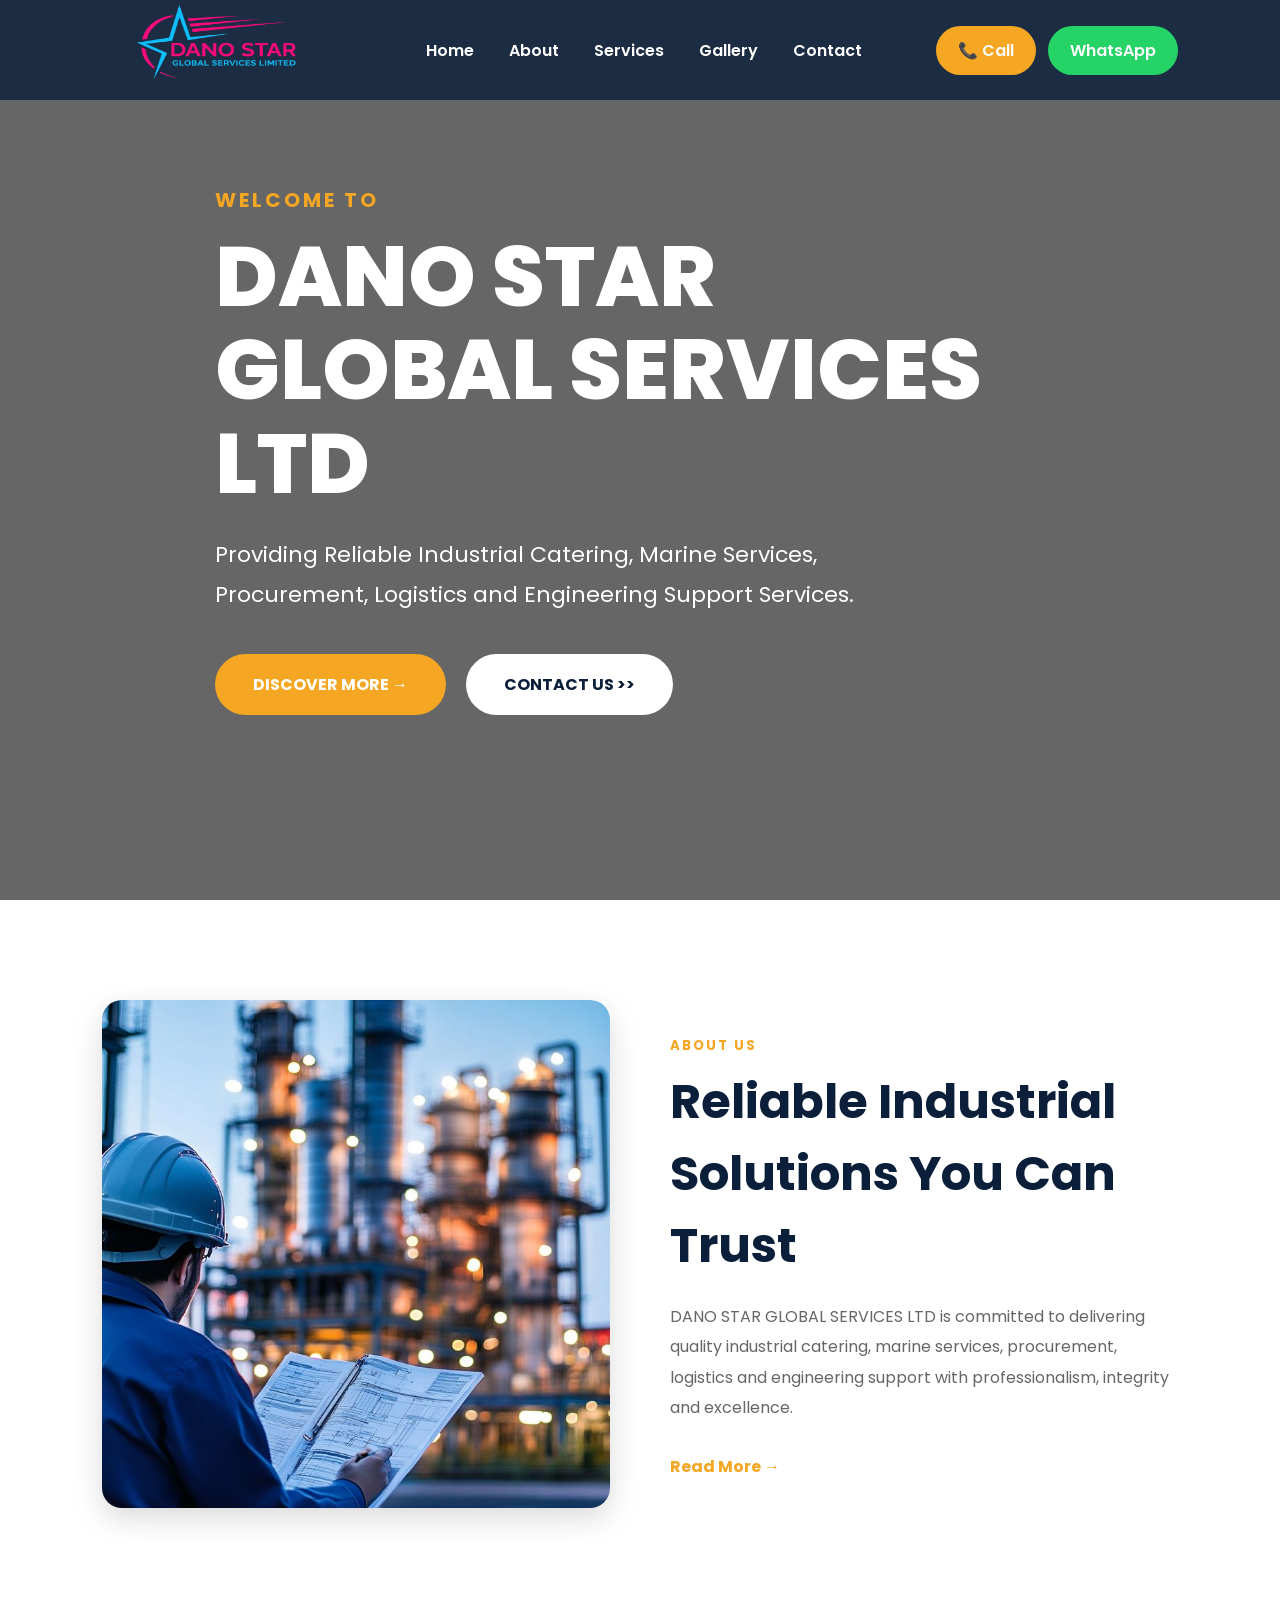
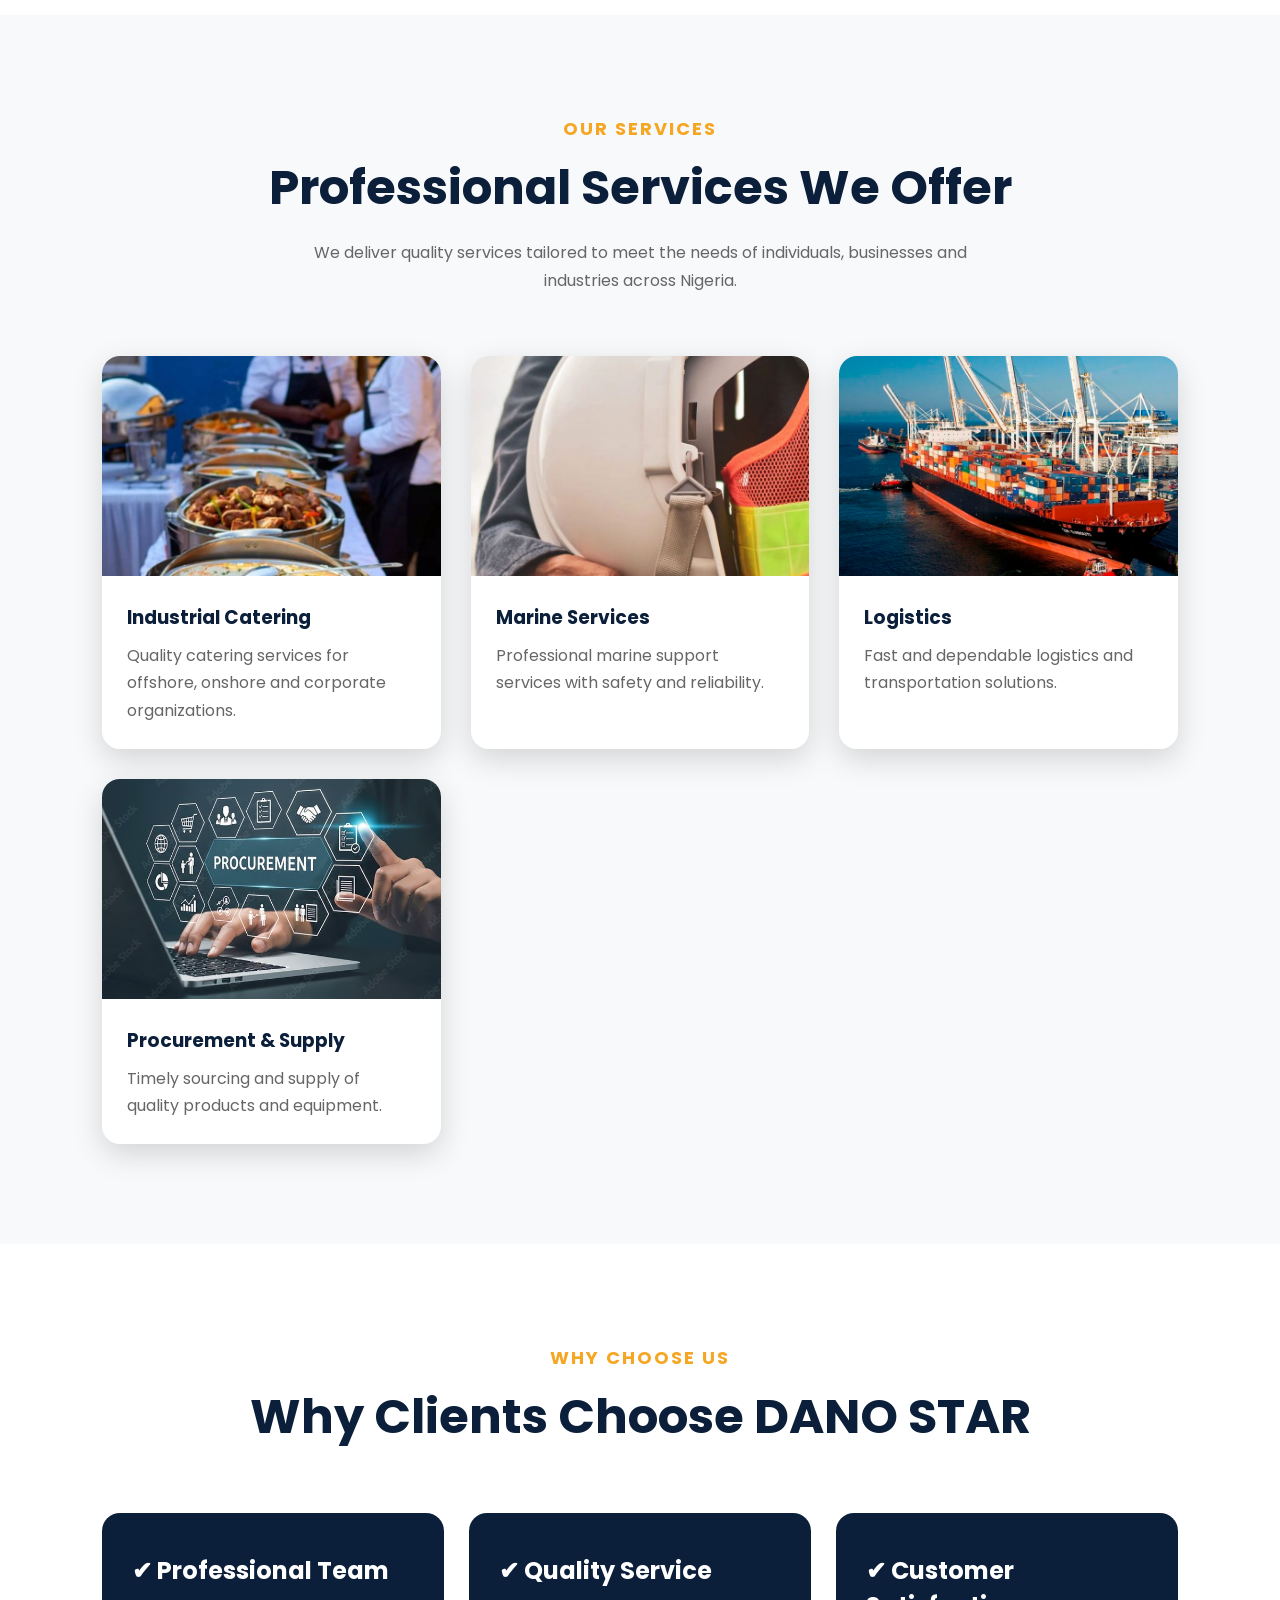
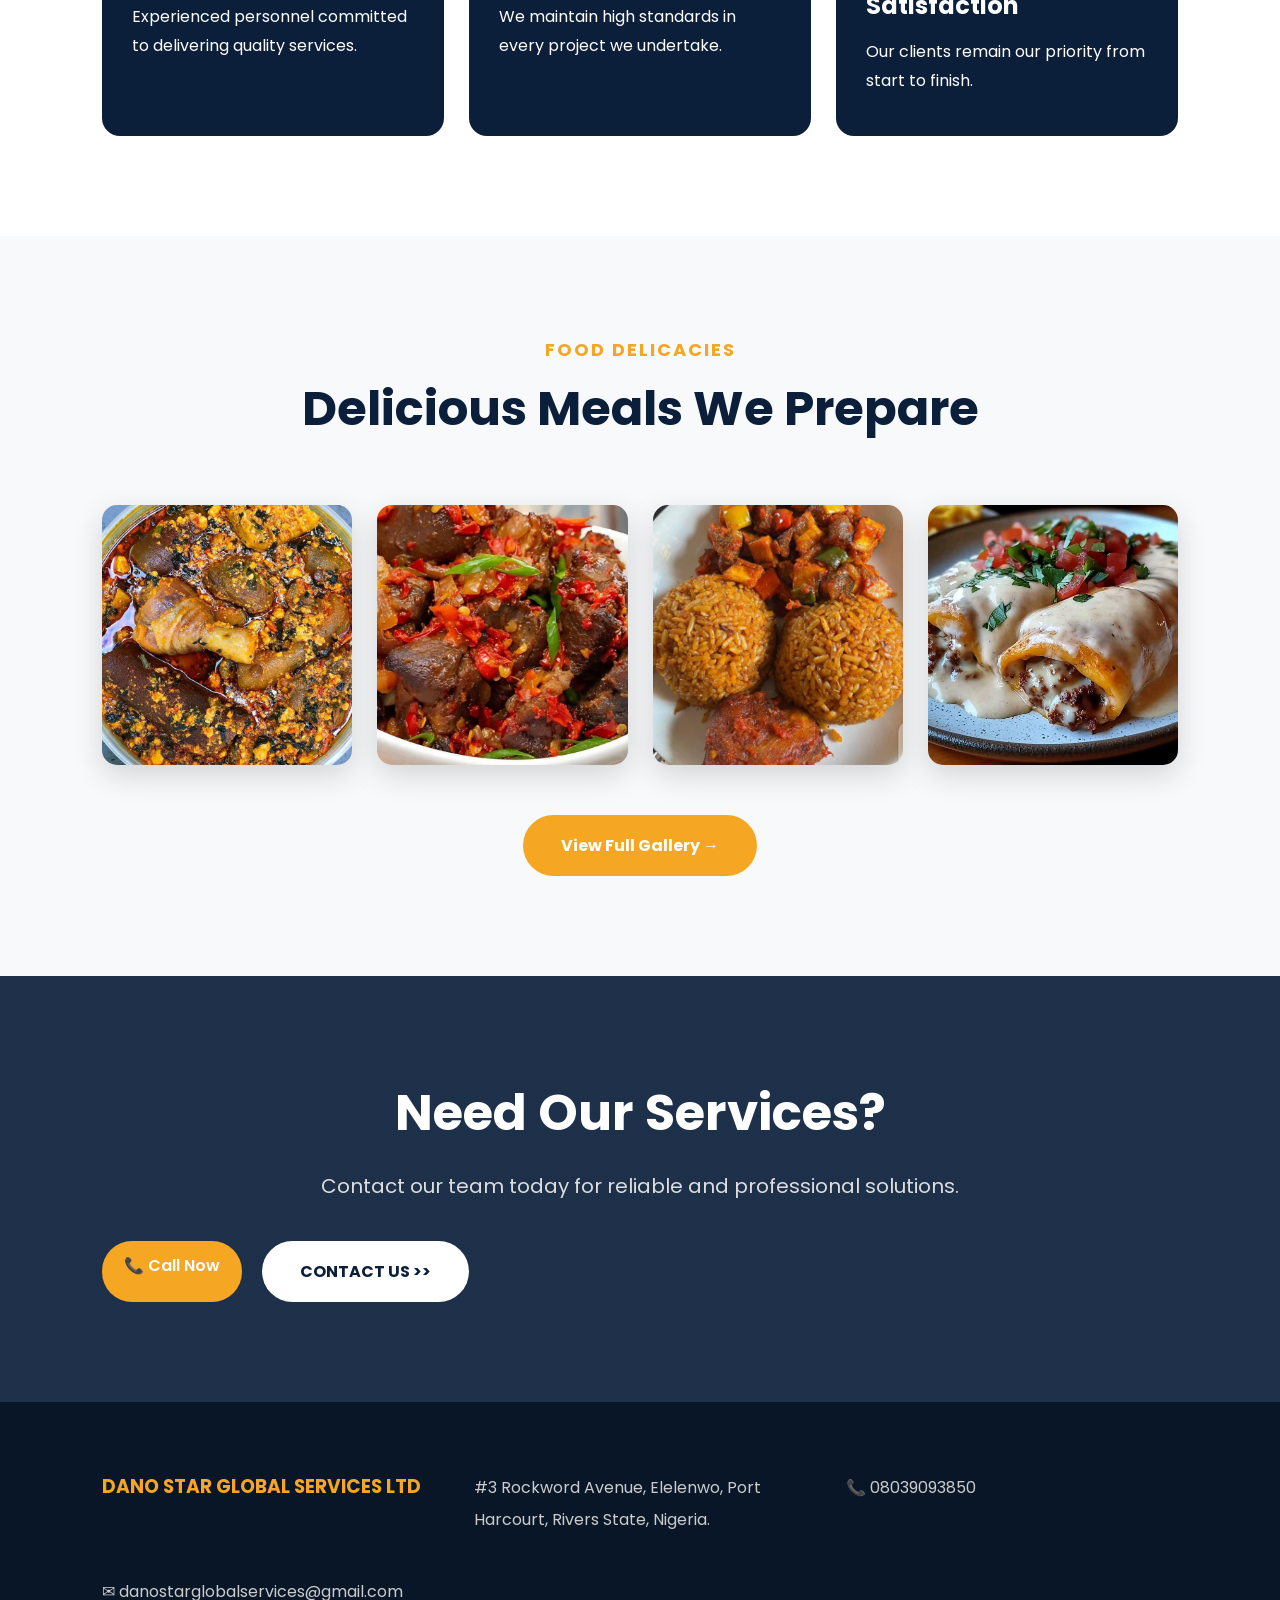
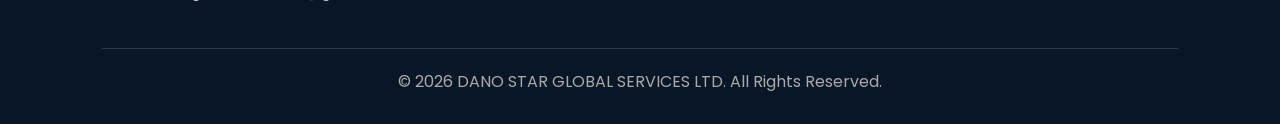
==== index.html @ 2df2ee32 "Initial commit" ====
<!DOCTYPE html>
<html lang="en">

<head>

    <meta charset="UTF-8">
    <meta name="viewport" content="width=device-width, initial-scale=1.0">

    <title>DANO STAR GLOBAL SERVICES LTD</title>

    <meta name="description"
        content="DANO STAR GLOBAL SERVICES LTD - Industrial Catering, Marine Services, Procurement, Logistics and Engineering Support in Port Harcourt, Nigeria.">

    <link rel="stylesheet" href="css/style.css">

    <link href="https://fonts.googleapis.com/css2?family=Poppins:wght@300;400;500;600;700;800&display=swap"
        rel="stylesheet">

     <link rel="stylesheet" href="css/responsive.css">

     <link rel="stylesheet" href="css/style.css">

</head>

<body>
<!-- Loading Screen -->
<div id="loader">

    <div class="loader-content">

        <img src="images/logo.png" alt="DANO STAR Logo" class="loader-logo">

        <h2>DANO STAR GLOBAL SERVICES LTD</h2>

        <div class="loading-bar">
            <span></span>
        </div>

    </div>

</div>
</div>
<!--==========================
        NAVIGATION
===========================-->

<header>

<nav class="navbar">

<div class="logo">

<a href="index.html">

<img src="images/logo.png" alt="DANO STAR Logo">

</a>

</div>

<ul class="nav-links">

<li><a href="index.html">Home</a></li>

<li><a href="about.html">About</a></li>

<li><a href="services.html">Services</a></li>

<li><a href="gallery.html">Gallery</a></li>

<li><a href="contact.html">Contact</a></li>

</ul>

<div class="nav-buttons">

<a href="tel:+2348039093850" class="call-btn">

📞 Call

</a>

<a href="https://wa.me/2348039093850" class="whatsapp-btn">

WhatsApp

</a>

</div>

<div class="menu-toggle">

☰

</div>

</nav>

</header>

<!--==========================
        HERO
===========================-->

<section class="hero">

<div class="overlay"></div>

<div class="hero-content">

<h4>WELCOME TO</h4>

<h1>

DANO STAR<br>

GLOBAL SERVICES LTD

</h1>

<p>

Providing Reliable Industrial Catering, Marine Services,
Procurement, Logistics and Engineering Support Services.

</p>

<div class="hero-buttons">

<a href="services.html" class="discover-btn">

DISCOVER MORE →

</a>

<a href="contact.html" class="contact-btn">

CONTACT US >>

</a>

</div>

</div>

</section>

<!--==========================
        ABOUT PREVIEW
===========================-->

<section class="about-preview">

<div class="about-image">

<img src="images/engineering.jpg" alt="About DANO STAR">

</div>

<div class="about-text">

<h5>ABOUT US</h5>

<h2>

Reliable Industrial Solutions
You Can Trust

</h2>

<p>

DANO STAR GLOBAL SERVICES LTD is committed to delivering
quality industrial catering, marine services, procurement,
logistics and engineering support with professionalism,
integrity and excellence.

</p>

<a href="about.html">

Read More →

</a>

</div>

</section>
<!--==========================
        SERVICES PREVIEW
===========================-->

<section class="services-preview">

    <div class="section-title">

        <h5>OUR SERVICES</h5>

        <h2>Professional Services We Offer</h2>

        <p>
            We deliver quality services tailored to meet the needs of individuals,
            businesses and industries across Nigeria.
        </p>

    </div>

    <div class="service-grid">

        <div class="service-card">

            <img src="images/catering.jpg" alt="Industrial Catering">

            <h3>Industrial Catering</h3>

            <p>
                Quality catering services for offshore, onshore and corporate organizations.
            </p>

        </div>

        <div class="service-card">

            <img src="images/marine.jpg" alt="Marine Services">

            <h3>Marine Services</h3>

            <p>
                Professional marine support services with safety and reliability.
            </p>

        </div>

        <div class="service-card">

            <img src="images/logistics.jpg" alt="Logistics">

            <h3>Logistics</h3>

            <p>
                Fast and dependable logistics and transportation solutions.
            </p>

        </div>

        <div class="service-card">

            <img src="images/procurement.jpg" alt="Procurement">

            <h3>Procurement & Supply</h3>

            <p>
                Timely sourcing and supply of quality products and equipment.
            </p>

        </div>

    </div>

</section>

<!--==========================
        WHY CHOOSE US
===========================-->

<section class="why-us">

    <div class="section-title">

        <h5>WHY CHOOSE US</h5>

        <h2>Why Clients Choose DANO STAR</h2>

    </div>

    <div class="why-grid">

        <div class="why-card">

            <h3>✔ Professional Team</h3>

            <p>Experienced personnel committed to delivering quality services.</p>

        </div>

        <div class="why-card">

            <h3>✔ Quality Service</h3>

            <p>We maintain high standards in every project we undertake.</p>

        </div>

        <div class="why-card">

            <h3>✔ Customer Satisfaction</h3>

            <p>Our clients remain our priority from start to finish.</p>

        </div>

    </div>

</section>

<!--==========================
        GALLERY PREVIEW
===========================-->

<section class="gallery-preview">

    <div class="section-title">

        <h5>FOOD DELICACIES</h5>

        <h2>Delicious Meals We Prepare</h2>

    </div>

    <div class="gallery-grid">

        <img src="images/Egusi.jpg" alt="Food">

        <img src="images/food2.jpeg" alt="Food">

        <img src="images/food3.jpeg" alt="Food">

        <img src="images/beef enchiladas with queso and cream sauce.jpeg" alt="Food">

    </div>

    <a href="gallery.html" class="discover-btn">
        View Full Gallery →
    </a>

</section>

<!--==========================
        CONTACT CTA
===========================-->

<section class="contact-cta">

    <h2>Need Our Services?</h2>

    <p>Contact our team today for reliable and professional solutions.</p>

    <div class="hero-buttons">

        <a href="tel:+2348039093850" class="call-btn">

            📞 Call Now

        </a>

        <a href="contact.html" class="contact-btn">

            CONTACT US >>

        </a>

    </div>

</section>

<!--==========================
        FOOTER
===========================-->

<footer>

    <div class="footer-content">

        <h3>DANO STAR GLOBAL SERVICES LTD</h3>

        <p>#3 Rockword Avenue, Elelenwo, Port Harcourt, Rivers State, Nigeria.</p>

        <p>📞 08039093850</p>

        <p>✉ danostarglobalservices@gmail.com</p>

    </div>

    <div class="copyright">

        © 2026 DANO STAR GLOBAL SERVICES LTD. All Rights Reserved.

    </div>

</footer>

<script src="js/script.js"></script>

</body>

</html>
---- css/style.css ----
/*==================================
  DANO STAR GLOBAL SERVICES LTD
  Main Stylesheet
===================================*/

/* Google Font */
@import url('https://fonts.googleapis.com/css2?family=Poppins:wght@300;400;500;600;700;800&display=swap');

/* Reset */
*{
    margin:0;
    padding:0;
    box-sizing:border-box;
}

html{
    scroll-behavior:smooth;
}

body{
    font-family:'Poppins',sans-serif;
    background:#ffffff;
    color:#333;
    overflow-x:hidden;
}

/* Colors */
:root{
    --primary:#0B1F3A;
    --secondary:#F5A623;
    --white:#ffffff;
    --dark:#333333;
    --light:#f5f5f5;
    --shadow:0 10px 30px rgba(0,0,0,.15);
}

/* Container */
.container{
    width:90%;
    max-width:1200px;
    margin:auto;
}

/* Section */
section{
    padding:100px 0;
}

/* Titles */
.section-title{
    text-align:center;
    margin-bottom:60px;
}

.section-title h5{
    color:var(--secondary);
    font-size:18px;
    letter-spacing:2px;
    text-transform:uppercase;
}

.section-title h2{
    font-size:48px;
    color:var(--primary);
    margin-top:10px;
    margin-bottom:15px;
}

.section-title p{
    max-width:700px;
    margin:auto;
    color:#666;
    line-height:1.8;
}

/* Buttons */

.btn{
    display:inline-block;
    padding:15px 35px;
    border-radius:6px;
    text-decoration:none;
    font-weight:600;
    transition:.4s;
}

.btn-primary{
    background:var(--secondary);
    color:white;
}

.btn-primary:hover{
    transform:translateY(-5px);
    box-shadow:var(--shadow);
}

.btn-outline{
    border:2px solid white;
    color:white;
}

.btn-outline:hover{
    background:white;
    color:var(--primary);
}
/*==================================
        NAVIGATION BAR
===================================*/

.navbar{
    position:fixed;
    top:0;
    left:0;
    width:100%;
    padding:18px 8%;
    display:flex;
    justify-content:space-between;
    align-items:center;
    background:rgba(11,31,58,.80);
    backdrop-filter:blur(10px);
    z-index:1000;
    transition:.4s;
    height: 100px;
}

.logo img{
    height:150px;
    width: 250px;
}

.nav-links{
    display:flex;
    list-style:none;
    gap:35px;
}

.nav-links a{
    color:#fff;
    text-decoration:none;
    font-weight:600;
    position:relative;
    transition:.3s;
}

.nav-links a:hover{
    color:var(--secondary);
}

.nav-links a::after{
    content:'';
    position:absolute;
    left:0;
    bottom:-8px;
    width:0;
    height:3px;
    background:var(--secondary);
    transition:.4s;
}

.nav-links a:hover::after{
    width:100%;
}

.nav-buttons{
    display:flex;
    gap:12px;
}

.call-btn,
.whatsapp-btn{
    padding:12px 22px;
    border-radius:30px;
    text-decoration:none;
    font-weight:600;
    transition:.4s;
}

.call-btn{
    background:var(--secondary);
    color:#fff;
}

.whatsapp-btn{
    background:#25D366;
    color:#fff;
}

.call-btn:hover,
.whatsapp-btn:hover{
    transform:translateY(-4px);
    box-shadow:var(--shadow);
}

.menu-toggle{
    display:none;
    color:#fff;
    font-size:32px;
    cursor:pointer;
}

/*==================================
          HERO SECTION
===================================*/

.hero{
    position:relative;
    height:100vh;
    display:flex;
    align-items:center;
    justify-content:center;
    padding:0 8%;
    background:url("../images/hero/hero1.jpg") center center/cover no-repeat;
    overflow:hidden;
}

.overlay{
    position:absolute;
    inset:0;
    background:rgba(0,0,0,.60);
}

.hero-content{
    position:relative;
    z-index:2;
    max-width:850px;
    color:#fff;
    text-align:left;
}

.hero-content h4{
    color:var(--secondary);
    font-size:20px;
    letter-spacing:3px;
    margin-bottom:15px;
}

.hero-content h1{
    font-size:clamp(55px,8vw,85px);
    line-height:1.1;
    font-weight:800;
    margin-bottom:25px;
}

.hero-content p{
    font-size:22px;
    line-height:1.8;
    max-width:700px;
    margin-bottom:40px;
}

.hero-buttons{
    display:flex;
    gap:20px;
    flex-wrap:wrap;
}

.discover-btn,
.contact-btn{
    display:inline-block;
    padding:18px 38px;
    border-radius:50px;
    text-decoration:none;
    font-weight:700;
    transition:.4s;
}

.discover-btn{
    background:var(--secondary);
    color:#fff;
}

.contact-btn{
    background:#fff;
    color:var(--primary);
}

.discover-btn:hover,
.contact-btn:hover{
    transform:translateY(-5px);
    box-shadow:var(--shadow);
}
/*==================================
        ABOUT SECTION
===================================*/

.about-preview{
    padding:100px 8%;
    display:grid;
    grid-template-columns:1fr 1fr;
    gap:60px;
    align-items:center;
    background:#fff;
}

.about-image img{
    width:100%;
    border-radius:20px;
    box-shadow:var(--shadow);
    transition:.5s;
}

.about-image img:hover{
    transform:scale(1.03);
}

.about-text h5{
    color:var(--secondary);
    letter-spacing:2px;
    margin-bottom:10px;
}

.about-text h2{
    font-size:48px;
    color:var(--primary);
    margin-bottom:20px;
}

.about-text p{
    color:#666;
    line-height:1.9;
    margin-bottom:30px;
}

.about-text a{
    color:var(--secondary);
    text-decoration:none;
    font-weight:700;
}

/*==================================
        SERVICES
===================================*/

.services-preview{
    padding:100px 8%;
    background:#f8f9fb;
}

.service-grid{
    display:grid;
    grid-template-columns:repeat(auto-fit,minmax(260px,1fr));
    gap:30px;
}

.service-card{
    background:#fff;
    border-radius:18px;
    overflow:hidden;
    box-shadow:var(--shadow);
    transition:.4s;
}

.service-card:hover{
    transform:translateY(-10px);
}

.service-card img{
    width:100%;
    height:220px;
    object-fit:cover;
}

.service-card h3{
    color:var(--primary);
    padding:20px 25px 10px;
}

.service-card p{
    color:#666;
    padding:0 25px 25px;
    line-height:1.7;
}

/*==================================
      WHY CHOOSE US
===================================*/

.why-us{
    padding:100px 8%;
    background:#fff;
}

.why-grid{
    display:grid;
    grid-template-columns:repeat(auto-fit,minmax(260px,1fr));
    gap:25px;
}

.why-card{
    background:#0B1F3A;
    color:#fff;
    padding:40px 30px;
    border-radius:18px;
    transition:.4s;
}

.why-card:hover{
    background:#F5A623;
    transform:translateY(-10px);
}

.why-card h3{
    margin-bottom:15px;
    font-size:24px;
}

.why-card p{
    line-height:1.8;
}
/*==================================
      GALLERY PREVIEW
===================================*/

.gallery-preview{
    padding:100px 8%;
    background:#f8f9fb;
    text-align:center;
}

.gallery-grid{
    display:grid;
    grid-template-columns:repeat(auto-fit,minmax(250px,1fr));
    gap:25px;
    margin:50px 0;
}

.gallery-grid img{
    width:100%;
    height:260px;
    object-fit:cover;
    border-radius:15px;
    cursor:pointer;
    transition:.4s;
    box-shadow:var(--shadow);
}

.gallery-grid img:hover{
    transform:scale(1.05);
}

/*==================================
      CERTIFICATES
===================================*/

.certificates{
    padding:100px 8%;
    background:#fff;
    text-align:center;
}

.certificate-grid{
    display:grid;
    grid-template-columns:repeat(auto-fit,minmax(280px,1fr));
    gap:30px;
    margin-top:50px;
}

.certificate-card{
    background:#fff;
    border-radius:18px;
    overflow:hidden;
    box-shadow:var(--shadow);
    transition:.4s;
}

.certificate-card:hover{
    transform:translateY(-8px);
}

.certificate-card img{
    width:100%;
    height:350px;
    object-fit:contain;
    background:#f5f5f5;
}

.certificate-card h3{
    padding:20px;
    color:var(--primary);
}

/*==================================
      CONTACT CTA
===================================*/

.contact-cta{
    padding:100px 8%;
    text-align:center;
    background:linear-gradient(rgba(11,31,58,.92),rgba(11,31,58,.92)),
    url("../images/hero/hero2.jpg") center/cover;
    color:#fff;
}

.contact-cta h2{
    font-size:50px;
    margin-bottom:20px;
}

.contact-cta p{
    font-size:20px;
    margin-bottom:40px;
    color:#ddd;
}

/*==================================
          FOOTER
===================================*/

footer{
    background:#081628;
    color:#fff;
    padding:70px 8% 30px;
}

.footer-content{
    display:grid;
    grid-template-columns:repeat(auto-fit,minmax(250px,1fr));
    gap:40px;
}

.footer-content h3{
    color:var(--secondary);
    margin-bottom:20px;
}

.footer-content p,
.footer-content a{
    color:#ccc;
    text-decoration:none;
    line-height:2;
}

.footer-content a:hover{
    color:var(--secondary);
}

.copyright{
    margin-top:40px;
    text-align:center;
    border-top:1px solid rgba(255,255,255,.15);
    padding-top:20px;
    color:#aaa;
}
/*==========================
        SCROLL ANIMATION
==========================*/

section{

opacity:0;

transform:translateY(80px);

transition:1s;

}

section.show{

opacity:1;

transform:translateY(0);

}

/*==========================
        TOP BUTTON
==========================*/

.top-btn{

position:fixed;

right:25px;

bottom:30px;

width:55px;

height:55px;

border:none;

border-radius:50%;

background:#F5A623;

color:#fff;

font-size:22px;

cursor:pointer;

display:none;

z-index:9999;

box-shadow:0 10px 30px rgba(0,0,0,.3);

transition:.4s;

}

.top-btn:hover{

transform:translateY(-5px);

background:#0B1F3A;

}
/* CONTACT PAGE */

.contact-page{
    padding:140px 8% 100px;
    background:#f8f9fb;
}

.contact-grid{
    display:grid;
    grid-template-columns:repeat(auto-fit,minmax(250px,1fr));
    gap:25px;
    margin:50px 0;
}

.contact-card{
    background:#fff;
    padding:30px;
    border-radius:15px;
    box-shadow:var(--shadow);
    transition:.4s;
    text-align:center;
}

.contact-card:hover{
    transform:translateY(-10px);
}

.contact-card h3{
    color:var(--primary);
    margin-bottom:20px;
}

.contact-card p{
    line-height:1.8;
    word-wrap: break-word;
    overflow-wrap: break-word;
    word-break: break-word;
}

.map{
    margin-top:60px;
    margin-left: 120px;
    overflow:hidden;
    border-radius:15px;
    box-shadow:var(--shadow);
    width: 900px;
}

.back-btn{
    display:inline-block;
    margin-bottom:40px;
    text-decoration:none;
    color:#fff;
    background:var(--primary);
    padding:12px 28px;
    border-radius:8px;
    transition:.3s;
}

.back-btn:hover{
    background:var(--secondary);
}
/*========== FOOD GALLERY ==========*/

.gallery-page{

padding:140px 8%;

background:#fafafa;

}

.gallery-heading{

font-size:40px;

color:#0B1F3A;

margin:70px 0 30px;

text-align:center;
color: #1d1d1d;
font-size: 40px;
font-weight: 700;
}

.food-grid{

display:grid;

grid-template-columns:repeat(auto-fit,minmax(280px,1fr));

gap:25px;
margin: 40px 0;

}

.food-card{

background:#fff;

border-radius:10px;

overflow:hidden;

box-shadow:0 5px 15px rgba(0,0,0,.1);

transition:.4s;

cursor:pointer;
text-align: center;

}

.food-card:hover{

transform:translateY(-10px);

}

.food-card img{

width:100%;

height:220px;

object-fit:cover;

transition:.5s;

display: block;

}

.food-card:hover img{

transform:scale(1.08);

}

.food-card h3{

padding:15px;

text-align:center;

color:#0B1F3A;

font-size:18px;
font-weight: 600;

}
/*==============================
    CERTIFICATES PAGE
===============================*/

.certificates-page{
    padding:140px 8% 100px;
    background:#f8f9fb;
}

.certificate-grid{
    display:grid;
    grid-template-columns:repeat(auto-fit,minmax(300px,1fr));
    gap:30px;
    margin-top:50px;
}

.certificate-card{
    background:#fff;
    border-radius:18px;
    overflow:hidden;
    box-shadow:var(--shadow);
    transition:.4s;
    cursor:pointer;
}

.certificate-card:hover{
    transform:translateY(-10px);
}

.certificate-card img{
    width:100%;
    height:380px;
    object-fit:contain;
    background:#fff;
    padding:20px;
}

.certificate-card h3{
    padding:20px;
    text-align:center;
    color:var(--primary);
}
.about-page{

padding:140px 8% 80px;

background:#fff;

}

.mission-section{

padding:80px 8%;

background:#f8f9fb;

}

.mission-grid{

display:grid;

grid-template-columns:repeat(auto-fit,minmax(300px,1fr));

gap:30px;

}

.mission-card{

background:#fff;

padding:40px;

border-radius:15px;

box-shadow:var(--shadow);

transition:.4s;

}

.mission-card:hover{

transform:translateY(-10px);

}

.values-section{

padding:100px 8%;

background:#fff;

}
/*==============================
        SERVICES PAGE
===============================*/

.services-page{
    padding:140px 8% 100px;
    background:#f8f9fb;
}
/*==========================
      LOADING SCREEN
==========================*/

#loader{
    position:fixed;
    top:0;
    left:0;
    width:100%;
    height:100%;
    background:#0B1F3A;
    display:flex;
    justify-content:center;
    align-items:center;
    z-index:99999;
    transition:opacity .5s ease, visibility .5s ease;
}

.loader-content{
    text-align:center;
}

.loader-logo{
    width:400px;
    margin-bottom:20px;
    animation:logoSpin 2s ease-in-out infinite;
}

.loader-content h2{
    color:#fff;
    font-size:28px;
    margin-bottom:25px;
}

.loading-bar{
    width:250px;
    height:6px;
    background:rgba(255,255,255,.2);
    border-radius:10px;
    overflow:hidden;
    margin:auto;
}

.loading-bar span{
    display:block;
    width:0%;
    height:100%;
    background:#F5A623;
    animation:loading 0.5s linear forwards;
}

@keyframes loading{
    from{
        width:0%;
    }
    to{
        width:100%;
    }
}

@keyframes logoSpin{
    0%{
        transform:scale(.9);
    }
    50%{
        transform:scale(1.05);
    }
    100%{
        transform:scale(.9);
    }
}
---- css/responsive.css ----
/*==========================
      TABLET DEVICES
==========================*/

@media(max-width:992px){

    .navbar{
        padding:15px 5%;
    }

    .hero-content h1{
        font-size:55px;
    }

    .about-preview{
        grid-template-columns:1fr;
    }

    .footer-content{
        grid-template-columns:1fr 1fr;
    }

}

/*==========================
      MOBILE DEVICES
==========================*/

@media(max-width:768px){

    .menu-toggle{
        display:block;
    }

    .nav-links{
        position:absolute;
        top:100%;
        left:0;
        width:100%;
        background:#081628;
        flex-direction:column;
        text-align:center;
        gap:20px;
        padding:30px 0;
        display:none;
    }

    .nav-links.active{
        display:flex;
    }

    .nav-buttons{
        display:none;
    }

    .hero{
        text-align:center;
        padding:0 5%;
    }

    .hero-content h1{
        font-size:42px;
    }

    .hero-content p{
        font-size:18px;
    }

    .hero-buttons{
        justify-content:center;
    }

    .about-text h2,
    .section-title h2,
    .contact-cta h2{
        font-size:34px;
    }

    .footer-content{
        grid-template-columns:1fr;
        text-align:center;
    }

}

/*==========================
      SMALL PHONES
==========================*/

@media(max-width:480px){

    .hero-content h1{
        font-size:34px;
    }

    .hero-content p{
        font-size:16px;
    }

    .discover-btn,
    .contact-btn,
    .call-btn,
    .whatsapp-btn{
        width:100%;
        text-align:center;
    }

    .service-card,
    .why-card{
        margin:0 auto;
    }

}
---- css/style.css ----
/*==================================
  DANO STAR GLOBAL SERVICES LTD
  Main Stylesheet
===================================*/

/* Google Font */
@import url('https://fonts.googleapis.com/css2?family=Poppins:wght@300;400;500;600;700;800&display=swap');

/* Reset */
*{
    margin:0;
    padding:0;
    box-sizing:border-box;
}

html{
    scroll-behavior:smooth;
}

body{
    font-family:'Poppins',sans-serif;
    background:#ffffff;
    color:#333;
    overflow-x:hidden;
}

/* Colors */
:root{
    --primary:#0B1F3A;
    --secondary:#F5A623;
    --white:#ffffff;
    --dark:#333333;
    --light:#f5f5f5;
    --shadow:0 10px 30px rgba(0,0,0,.15);
}

/* Container */
.container{
    width:90%;
    max-width:1200px;
    margin:auto;
}

/* Section */
section{
    padding:100px 0;
}

/* Titles */
.section-title{
    text-align:center;
    margin-bottom:60px;
}

.section-title h5{
    color:var(--secondary);
    font-size:18px;
    letter-spacing:2px;
    text-transform:uppercase;
}

.section-title h2{
    font-size:48px;
    color:var(--primary);
    margin-top:10px;
    margin-bottom:15px;
}

.section-title p{
    max-width:700px;
    margin:auto;
    color:#666;
    line-height:1.8;
}

/* Buttons */

.btn{
    display:inline-block;
    padding:15px 35px;
    border-radius:6px;
    text-decoration:none;
    font-weight:600;
    transition:.4s;
}

.btn-primary{
    background:var(--secondary);
    color:white;
}

.btn-primary:hover{
    transform:translateY(-5px);
    box-shadow:var(--shadow);
}

.btn-outline{
    border:2px solid white;
    color:white;
}

.btn-outline:hover{
    background:white;
    color:var(--primary);
}
/*==================================
        NAVIGATION BAR
===================================*/

.navbar{
    position:fixed;
    top:0;
    left:0;
    width:100%;
    padding:18px 8%;
    display:flex;
    justify-content:space-between;
    align-items:center;
    background:rgba(11,31,58,.80);
    backdrop-filter:blur(10px);
    z-index:1000;
    transition:.4s;
    height: 100px;
}

.logo img{
    height:150px;
    width: 250px;
}

.nav-links{
    display:flex;
    list-style:none;
    gap:35px;
}

.nav-links a{
    color:#fff;
    text-decoration:none;
    font-weight:600;
    position:relative;
    transition:.3s;
}

.nav-links a:hover{
    color:var(--secondary);
}

.nav-links a::after{
    content:'';
    position:absolute;
    left:0;
    bottom:-8px;
    width:0;
    height:3px;
    background:var(--secondary);
    transition:.4s;
}

.nav-links a:hover::after{
    width:100%;
}

.nav-buttons{
    display:flex;
    gap:12px;
}

.call-btn,
.whatsapp-btn{
    padding:12px 22px;
    border-radius:30px;
    text-decoration:none;
    font-weight:600;
    transition:.4s;
}

.call-btn{
    background:var(--secondary);
    color:#fff;
}

.whatsapp-btn{
    background:#25D366;
    color:#fff;
}

.call-btn:hover,
.whatsapp-btn:hover{
    transform:translateY(-4px);
    box-shadow:var(--shadow);
}

.menu-toggle{
    display:none;
    color:#fff;
    font-size:32px;
    cursor:pointer;
}

/*==================================
          HERO SECTION
===================================*/

.hero{
    position:relative;
    height:100vh;
    display:flex;
    align-items:center;
    justify-content:center;
    padding:0 8%;
    background:url("../images/hero/hero1.jpg") center center/cover no-repeat;
    overflow:hidden;
}

.overlay{
    position:absolute;
    inset:0;
    background:rgba(0,0,0,.60);
}

.hero-content{
    position:relative;
    z-index:2;
    max-width:850px;
    color:#fff;
    text-align:left;
}

.hero-content h4{
    color:var(--secondary);
    font-size:20px;
    letter-spacing:3px;
    margin-bottom:15px;
}

.hero-content h1{
    font-size:clamp(55px,8vw,85px);
    line-height:1.1;
    font-weight:800;
    margin-bottom:25px;
}

.hero-content p{
    font-size:22px;
    line-height:1.8;
    max-width:700px;
    margin-bottom:40px;
}

.hero-buttons{
    display:flex;
    gap:20px;
    flex-wrap:wrap;
}

.discover-btn,
.contact-btn{
    display:inline-block;
    padding:18px 38px;
    border-radius:50px;
    text-decoration:none;
    font-weight:700;
    transition:.4s;
}

.discover-btn{
    background:var(--secondary);
    color:#fff;
}

.contact-btn{
    background:#fff;
    color:var(--primary);
}

.discover-btn:hover,
.contact-btn:hover{
    transform:translateY(-5px);
    box-shadow:var(--shadow);
}
/*==================================
        ABOUT SECTION
===================================*/

.about-preview{
    padding:100px 8%;
    display:grid;
    grid-template-columns:1fr 1fr;
    gap:60px;
    align-items:center;
    background:#fff;
}

.about-image img{
    width:100%;
    border-radius:20px;
    box-shadow:var(--shadow);
    transition:.5s;
}

.about-image img:hover{
    transform:scale(1.03);
}

.about-text h5{
    color:var(--secondary);
    letter-spacing:2px;
    margin-bottom:10px;
}

.about-text h2{
    font-size:48px;
    color:var(--primary);
    margin-bottom:20px;
}

.about-text p{
    color:#666;
    line-height:1.9;
    margin-bottom:30px;
}

.about-text a{
    color:var(--secondary);
    text-decoration:none;
    font-weight:700;
}

/*==================================
        SERVICES
===================================*/

.services-preview{
    padding:100px 8%;
    background:#f8f9fb;
}

.service-grid{
    display:grid;
    grid-template-columns:repeat(auto-fit,minmax(260px,1fr));
    gap:30px;
}

.service-card{
    background:#fff;
    border-radius:18px;
    overflow:hidden;
    box-shadow:var(--shadow);
    transition:.4s;
}

.service-card:hover{
    transform:translateY(-10px);
}

.service-card img{
    width:100%;
    height:220px;
    object-fit:cover;
}

.service-card h3{
    color:var(--primary);
    padding:20px 25px 10px;
}

.service-card p{
    color:#666;
    padding:0 25px 25px;
    line-height:1.7;
}

/*==================================
      WHY CHOOSE US
===================================*/

.why-us{
    padding:100px 8%;
    background:#fff;
}

.why-grid{
    display:grid;
    grid-template-columns:repeat(auto-fit,minmax(260px,1fr));
    gap:25px;
}

.why-card{
    background:#0B1F3A;
    color:#fff;
    padding:40px 30px;
    border-radius:18px;
    transition:.4s;
}

.why-card:hover{
    background:#F5A623;
    transform:translateY(-10px);
}

.why-card h3{
    margin-bottom:15px;
    font-size:24px;
}

.why-card p{
    line-height:1.8;
}
/*==================================
      GALLERY PREVIEW
===================================*/

.gallery-preview{
    padding:100px 8%;
    background:#f8f9fb;
    text-align:center;
}

.gallery-grid{
    display:grid;
    grid-template-columns:repeat(auto-fit,minmax(250px,1fr));
    gap:25px;
    margin:50px 0;
}

.gallery-grid img{
    width:100%;
    height:260px;
    object-fit:cover;
    border-radius:15px;
    cursor:pointer;
    transition:.4s;
    box-shadow:var(--shadow);
}

.gallery-grid img:hover{
    transform:scale(1.05);
}

/*==================================
      CERTIFICATES
===================================*/

.certificates{
    padding:100px 8%;
    background:#fff;
    text-align:center;
}

.certificate-grid{
    display:grid;
    grid-template-columns:repeat(auto-fit,minmax(280px,1fr));
    gap:30px;
    margin-top:50px;
}

.certificate-card{
    background:#fff;
    border-radius:18px;
    overflow:hidden;
    box-shadow:var(--shadow);
    transition:.4s;
}

.certificate-card:hover{
    transform:translateY(-8px);
}

.certificate-card img{
    width:100%;
    height:350px;
    object-fit:contain;
    background:#f5f5f5;
}

.certificate-card h3{
    padding:20px;
    color:var(--primary);
}

/*==================================
      CONTACT CTA
===================================*/

.contact-cta{
    padding:100px 8%;
    text-align:center;
    background:linear-gradient(rgba(11,31,58,.92),rgba(11,31,58,.92)),
    url("../images/hero/hero2.jpg") center/cover;
    color:#fff;
}

.contact-cta h2{
    font-size:50px;
    margin-bottom:20px;
}

.contact-cta p{
    font-size:20px;
    margin-bottom:40px;
    color:#ddd;
}

/*==================================
          FOOTER
===================================*/

footer{
    background:#081628;
    color:#fff;
    padding:70px 8% 30px;
}

.footer-content{
    display:grid;
    grid-template-columns:repeat(auto-fit,minmax(250px,1fr));
    gap:40px;
}

.footer-content h3{
    color:var(--secondary);
    margin-bottom:20px;
}

.footer-content p,
.footer-content a{
    color:#ccc;
    text-decoration:none;
    line-height:2;
}

.footer-content a:hover{
    color:var(--secondary);
}

.copyright{
    margin-top:40px;
    text-align:center;
    border-top:1px solid rgba(255,255,255,.15);
    padding-top:20px;
    color:#aaa;
}
/*==========================
        SCROLL ANIMATION
==========================*/

section{

opacity:0;

transform:translateY(80px);

transition:1s;

}

section.show{

opacity:1;

transform:translateY(0);

}

/*==========================
        TOP BUTTON
==========================*/

.top-btn{

position:fixed;

right:25px;

bottom:30px;

width:55px;

height:55px;

border:none;

border-radius:50%;

background:#F5A623;

color:#fff;

font-size:22px;

cursor:pointer;

display:none;

z-index:9999;

box-shadow:0 10px 30px rgba(0,0,0,.3);

transition:.4s;

}

.top-btn:hover{

transform:translateY(-5px);

background:#0B1F3A;

}
/* CONTACT PAGE */

.contact-page{
    padding:140px 8% 100px;
    background:#f8f9fb;
}

.contact-grid{
    display:grid;
    grid-template-columns:repeat(auto-fit,minmax(250px,1fr));
    gap:25px;
    margin:50px 0;
}

.contact-card{
    background:#fff;
    padding:30px;
    border-radius:15px;
    box-shadow:var(--shadow);
    transition:.4s;
    text-align:center;
}

.contact-card:hover{
    transform:translateY(-10px);
}

.contact-card h3{
    color:var(--primary);
    margin-bottom:20px;
}

.contact-card p{
    line-height:1.8;
    word-wrap: break-word;
    overflow-wrap: break-word;
    word-break: break-word;
}

.map{
    margin-top:60px;
    margin-left: 120px;
    overflow:hidden;
    border-radius:15px;
    box-shadow:var(--shadow);
    width: 900px;
}

.back-btn{
    display:inline-block;
    margin-bottom:40px;
    text-decoration:none;
    color:#fff;
    background:var(--primary);
    padding:12px 28px;
    border-radius:8px;
    transition:.3s;
}

.back-btn:hover{
    background:var(--secondary);
}
/*========== FOOD GALLERY ==========*/

.gallery-page{

padding:140px 8%;

background:#fafafa;

}

.gallery-heading{

font-size:40px;

color:#0B1F3A;

margin:70px 0 30px;

text-align:center;
color: #1d1d1d;
font-size: 40px;
font-weight: 700;
}

.food-grid{

display:grid;

grid-template-columns:repeat(auto-fit,minmax(280px,1fr));

gap:25px;
margin: 40px 0;

}

.food-card{

background:#fff;

border-radius:10px;

overflow:hidden;

box-shadow:0 5px 15px rgba(0,0,0,.1);

transition:.4s;

cursor:pointer;
text-align: center;

}

.food-card:hover{

transform:translateY(-10px);

}

.food-card img{

width:100%;

height:220px;

object-fit:cover;

transition:.5s;

display: block;

}

.food-card:hover img{

transform:scale(1.08);

}

.food-card h3{

padding:15px;

text-align:center;

color:#0B1F3A;

font-size:18px;
font-weight: 600;

}
/*==============================
    CERTIFICATES PAGE
===============================*/

.certificates-page{
    padding:140px 8% 100px;
    background:#f8f9fb;
}

.certificate-grid{
    display:grid;
    grid-template-columns:repeat(auto-fit,minmax(300px,1fr));
    gap:30px;
    margin-top:50px;
}

.certificate-card{
    background:#fff;
    border-radius:18px;
    overflow:hidden;
    box-shadow:var(--shadow);
    transition:.4s;
    cursor:pointer;
}

.certificate-card:hover{
    transform:translateY(-10px);
}

.certificate-card img{
    width:100%;
    height:380px;
    object-fit:contain;
    background:#fff;
    padding:20px;
}

.certificate-card h3{
    padding:20px;
    text-align:center;
    color:var(--primary);
}
.about-page{

padding:140px 8% 80px;

background:#fff;

}

.mission-section{

padding:80px 8%;

background:#f8f9fb;

}

.mission-grid{

display:grid;

grid-template-columns:repeat(auto-fit,minmax(300px,1fr));

gap:30px;

}

.mission-card{

background:#fff;

padding:40px;

border-radius:15px;

box-shadow:var(--shadow);

transition:.4s;

}

.mission-card:hover{

transform:translateY(-10px);

}

.values-section{

padding:100px 8%;

background:#fff;

}
/*==============================
        SERVICES PAGE
===============================*/

.services-page{
    padding:140px 8% 100px;
    background:#f8f9fb;
}
/*==========================
      LOADING SCREEN
==========================*/

#loader{
    position:fixed;
    top:0;
    left:0;
    width:100%;
    height:100%;
    background:#0B1F3A;
    display:flex;
    justify-content:center;
    align-items:center;
    z-index:99999;
    transition:opacity .5s ease, visibility .5s ease;
}

.loader-content{
    text-align:center;
}

.loader-logo{
    width:400px;
    margin-bottom:20px;
    animation:logoSpin 2s ease-in-out infinite;
}

.loader-content h2{
    color:#fff;
    font-size:28px;
    margin-bottom:25px;
}

.loading-bar{
    width:250px;
    height:6px;
    background:rgba(255,255,255,.2);
    border-radius:10px;
    overflow:hidden;
    margin:auto;
}

.loading-bar span{
    display:block;
    width:0%;
    height:100%;
    background:#F5A623;
    animation:loading 0.5s linear forwards;
}

@keyframes loading{
    from{
        width:0%;
    }
    to{
        width:100%;
    }
}

@keyframes logoSpin{
    0%{
        transform:scale(.9);
    }
    50%{
        transform:scale(1.05);
    }
    100%{
        transform:scale(.9);
    }
}
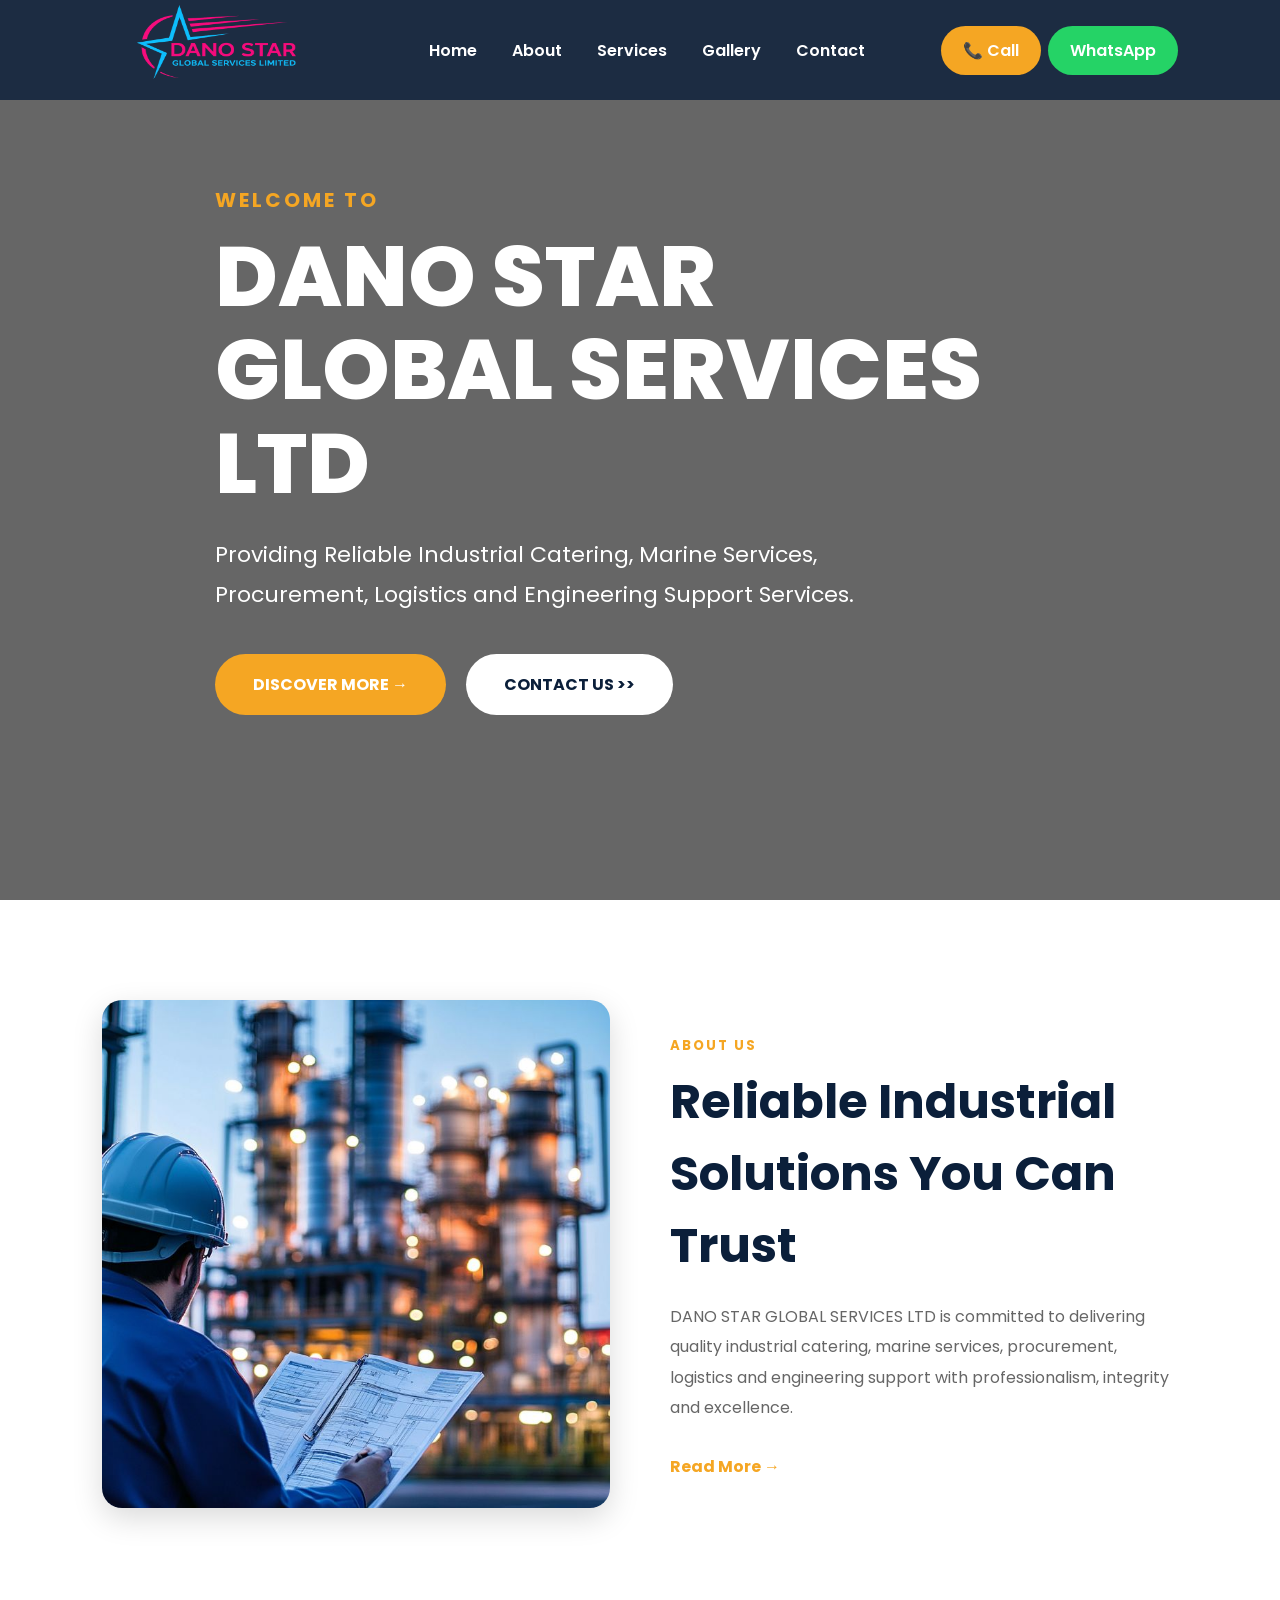
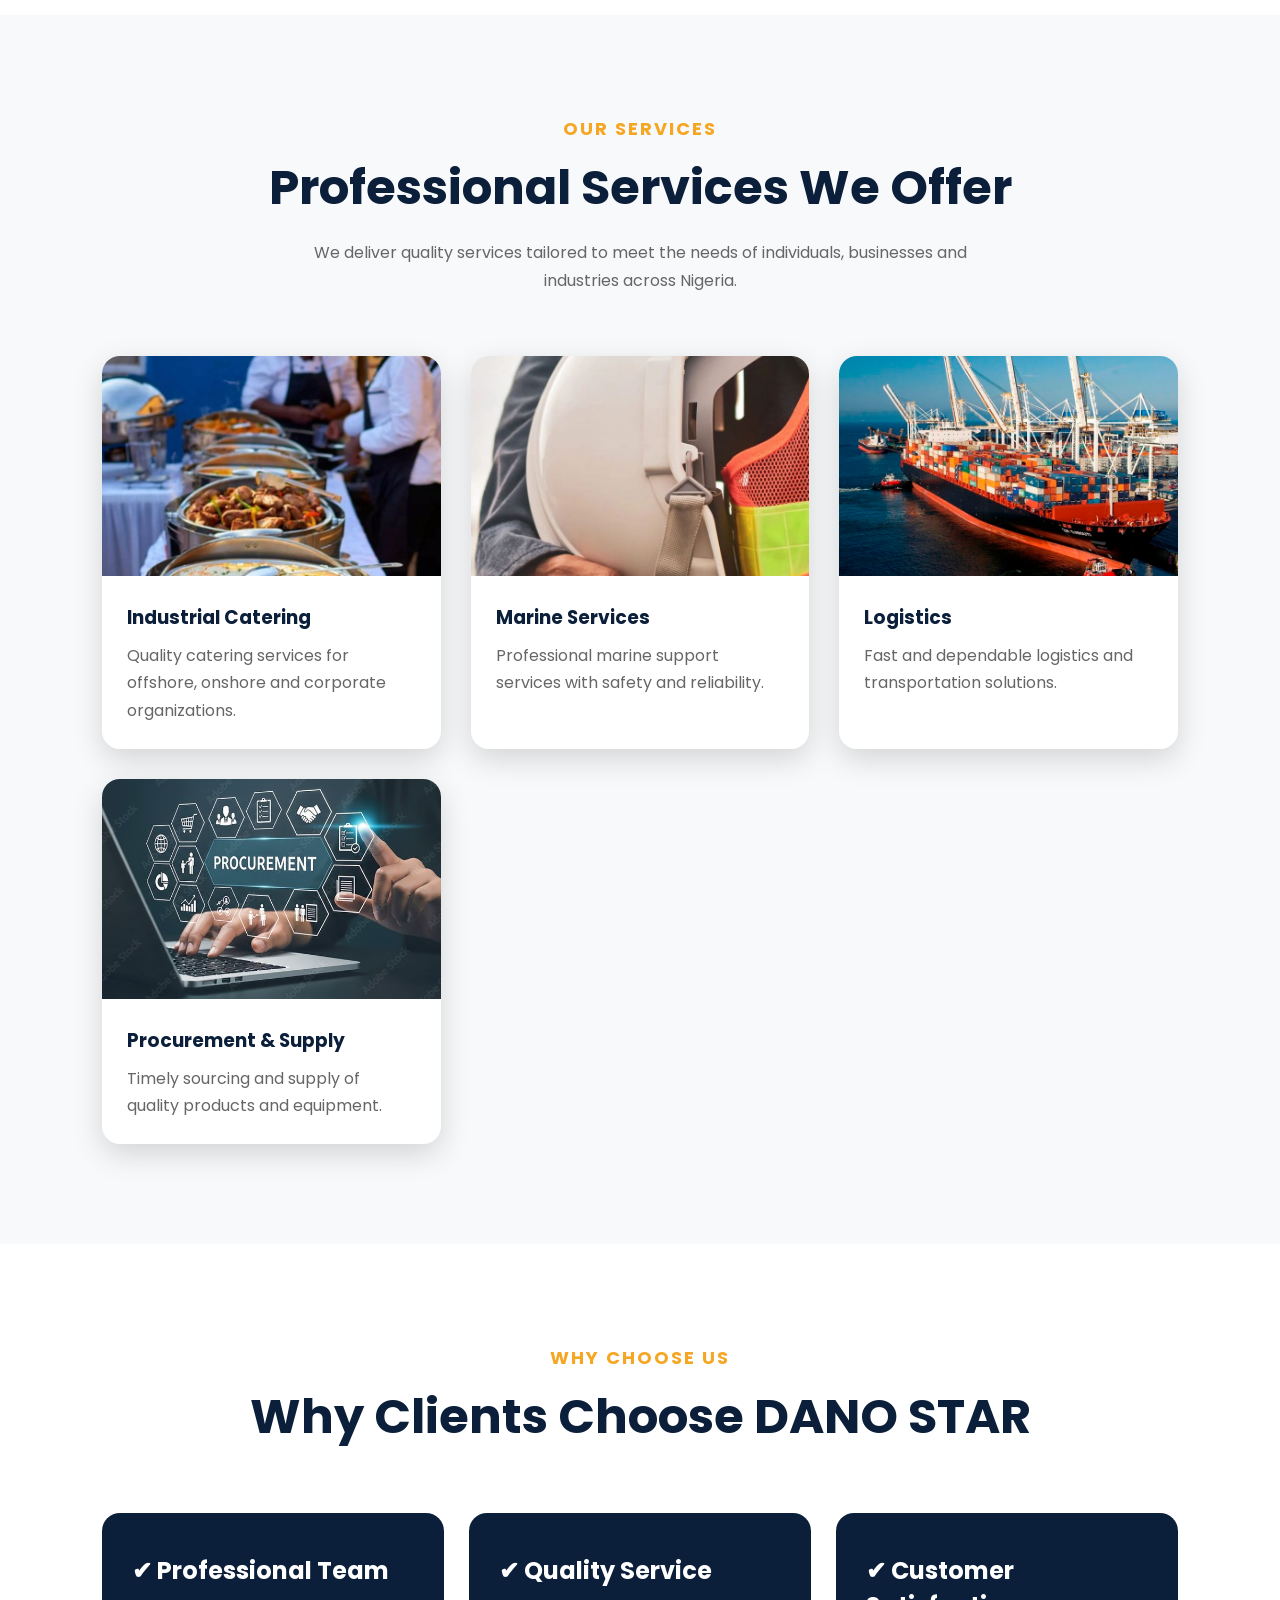
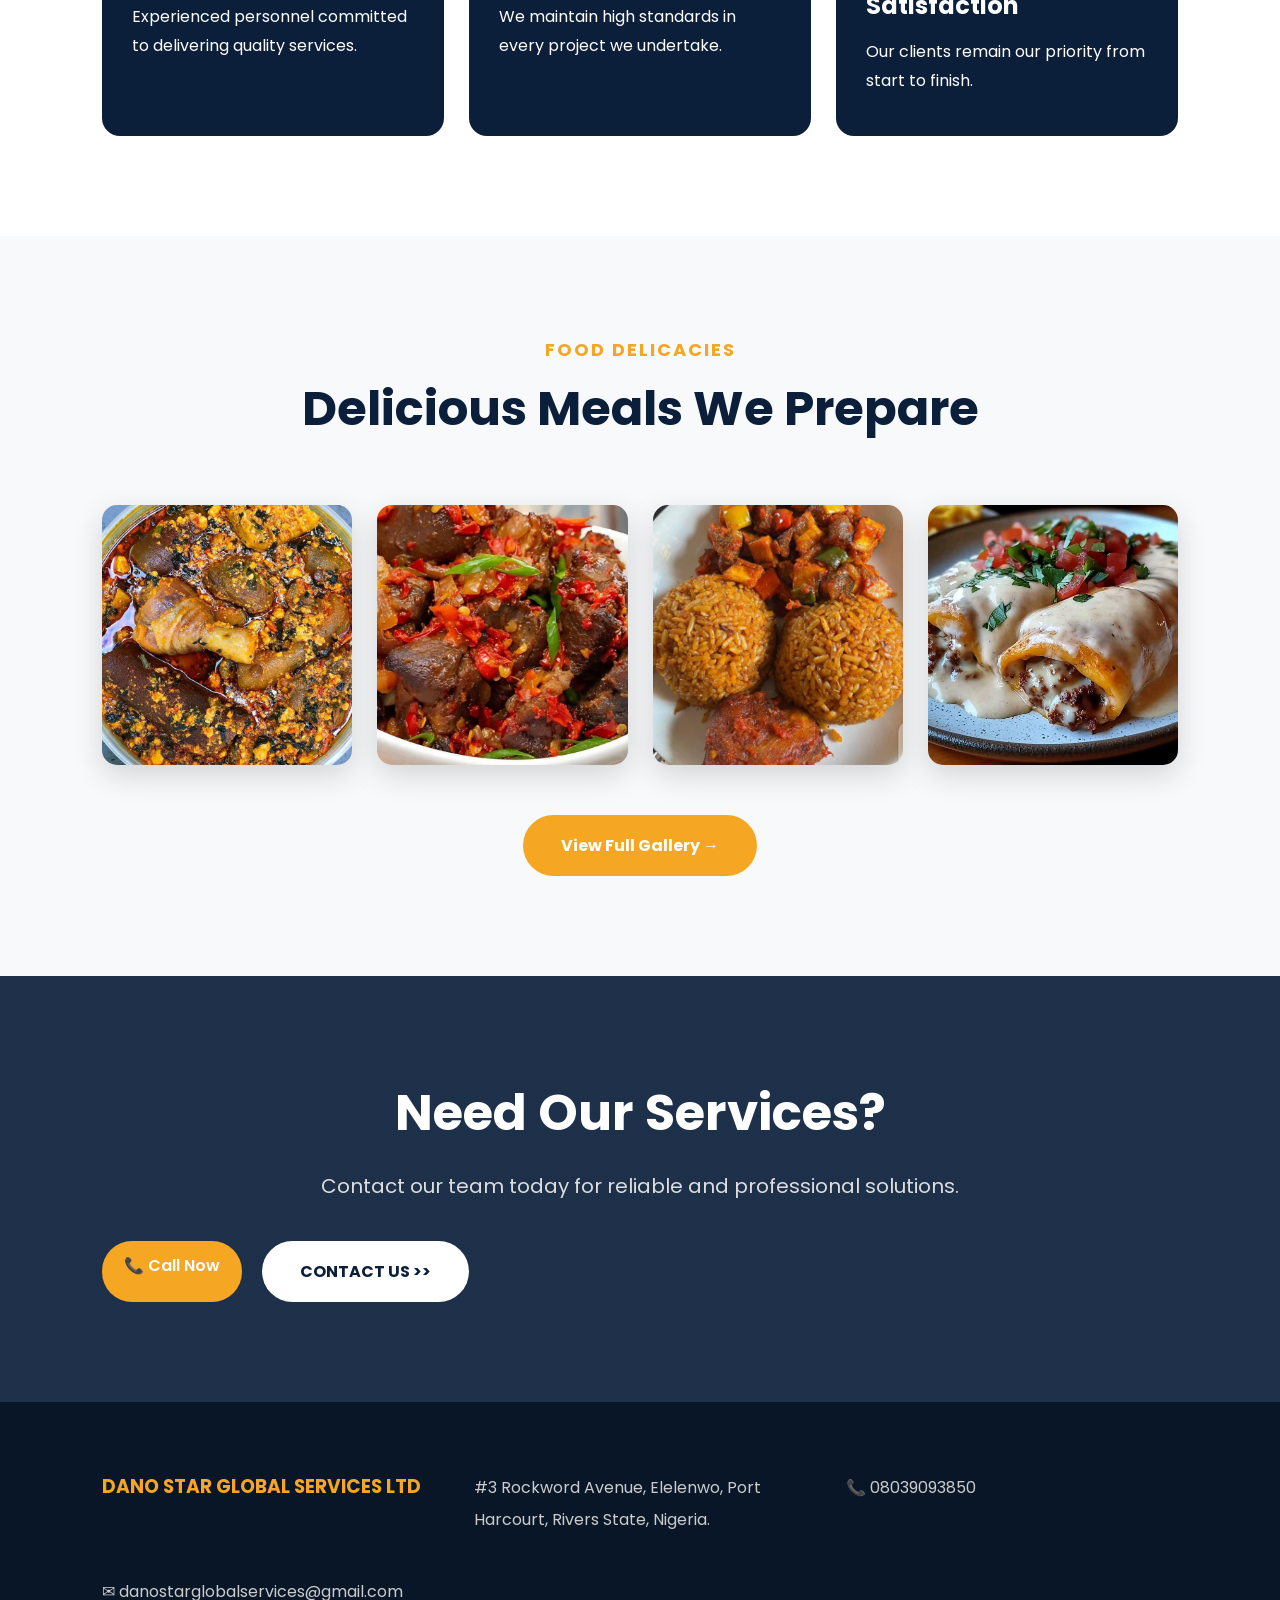
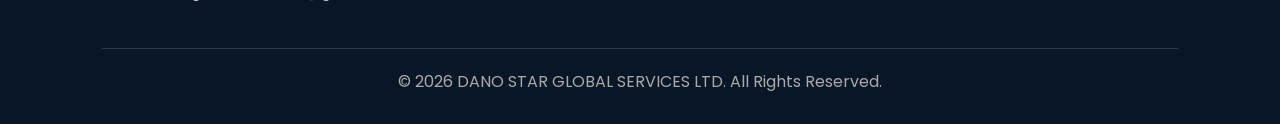
==== commit 165470e6: "Update index.html fixed project" ====
--- a/index.html
+++ b/index.html
@@ -38,7 +38,6 @@
 
     </div>
 
-</div>
 </div>
 <!--==========================
         NAVIGATION
--- a/css/style.css
+++ b/css/style.css
@@ -163,7 +163,7 @@
 
 .nav-buttons{
     display:flex;
-    gap:12px;
+    gap:7px;
 }
 
 .call-btn,
@@ -649,11 +649,9 @@
 
 .map{
     margin-top:60px;
-    margin-left: 120px;
     overflow:hidden;
     border-radius:15px;
     box-shadow:var(--shadow);
-    width: 900px;
 }
 
 .back-btn{
--- a/css/responsive.css
+++ b/css/responsive.css
@@ -38,11 +38,12 @@
         left:0;
         width:100%;
         background:#081628;
-        flex-direction:column;
-        text-align:center;
-        gap:20px;
+        flex-direction:row;
+        text-align:left;
+        gap:10px;
         padding:30px 0;
         display:none;
+        height: 30px
     }
 
     .nav-links.active{
--- a/css/style.css
+++ b/css/style.css
@@ -163,7 +163,7 @@
 
 .nav-buttons{
     display:flex;
-    gap:12px;
+    gap:7px;
 }
 
 .call-btn,
@@ -649,11 +649,9 @@
 
 .map{
     margin-top:60px;
-    margin-left: 120px;
     overflow:hidden;
     border-radius:15px;
     box-shadow:var(--shadow);
-    width: 900px;
 }
 
 .back-btn{
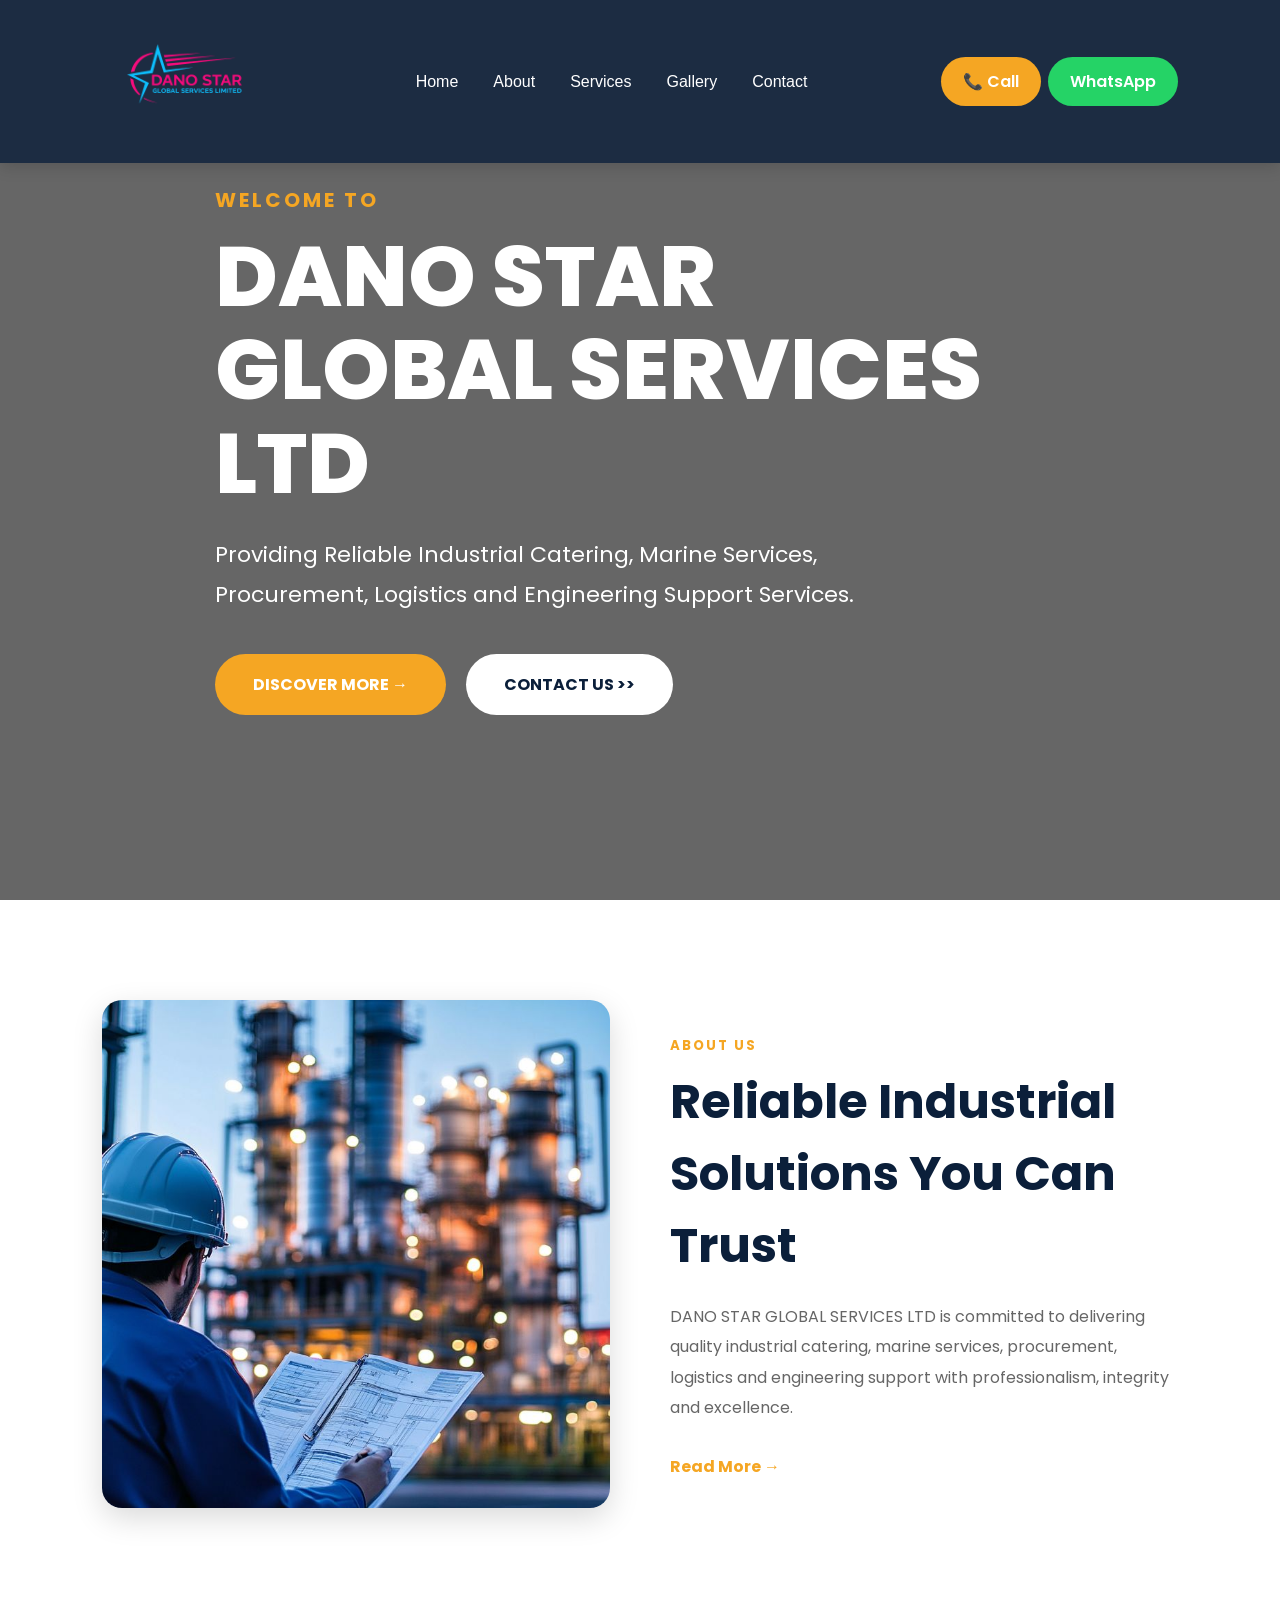
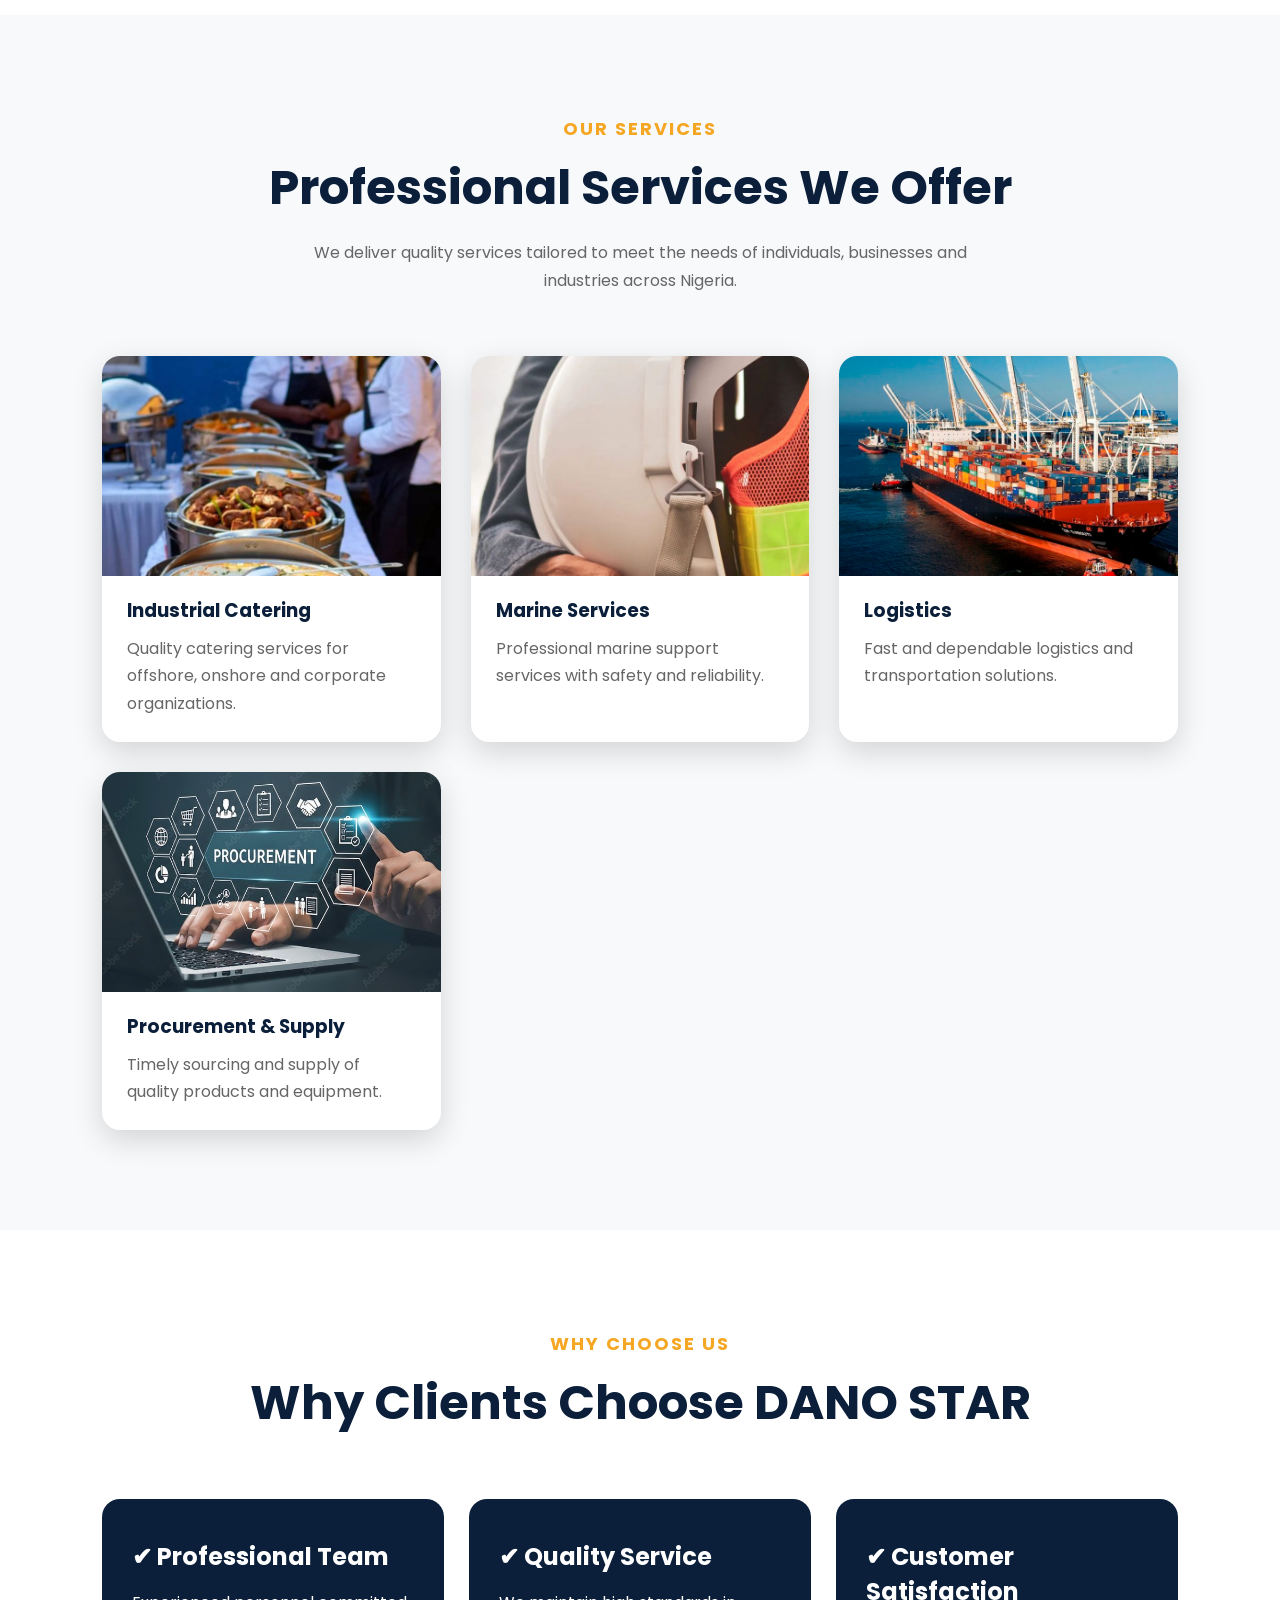
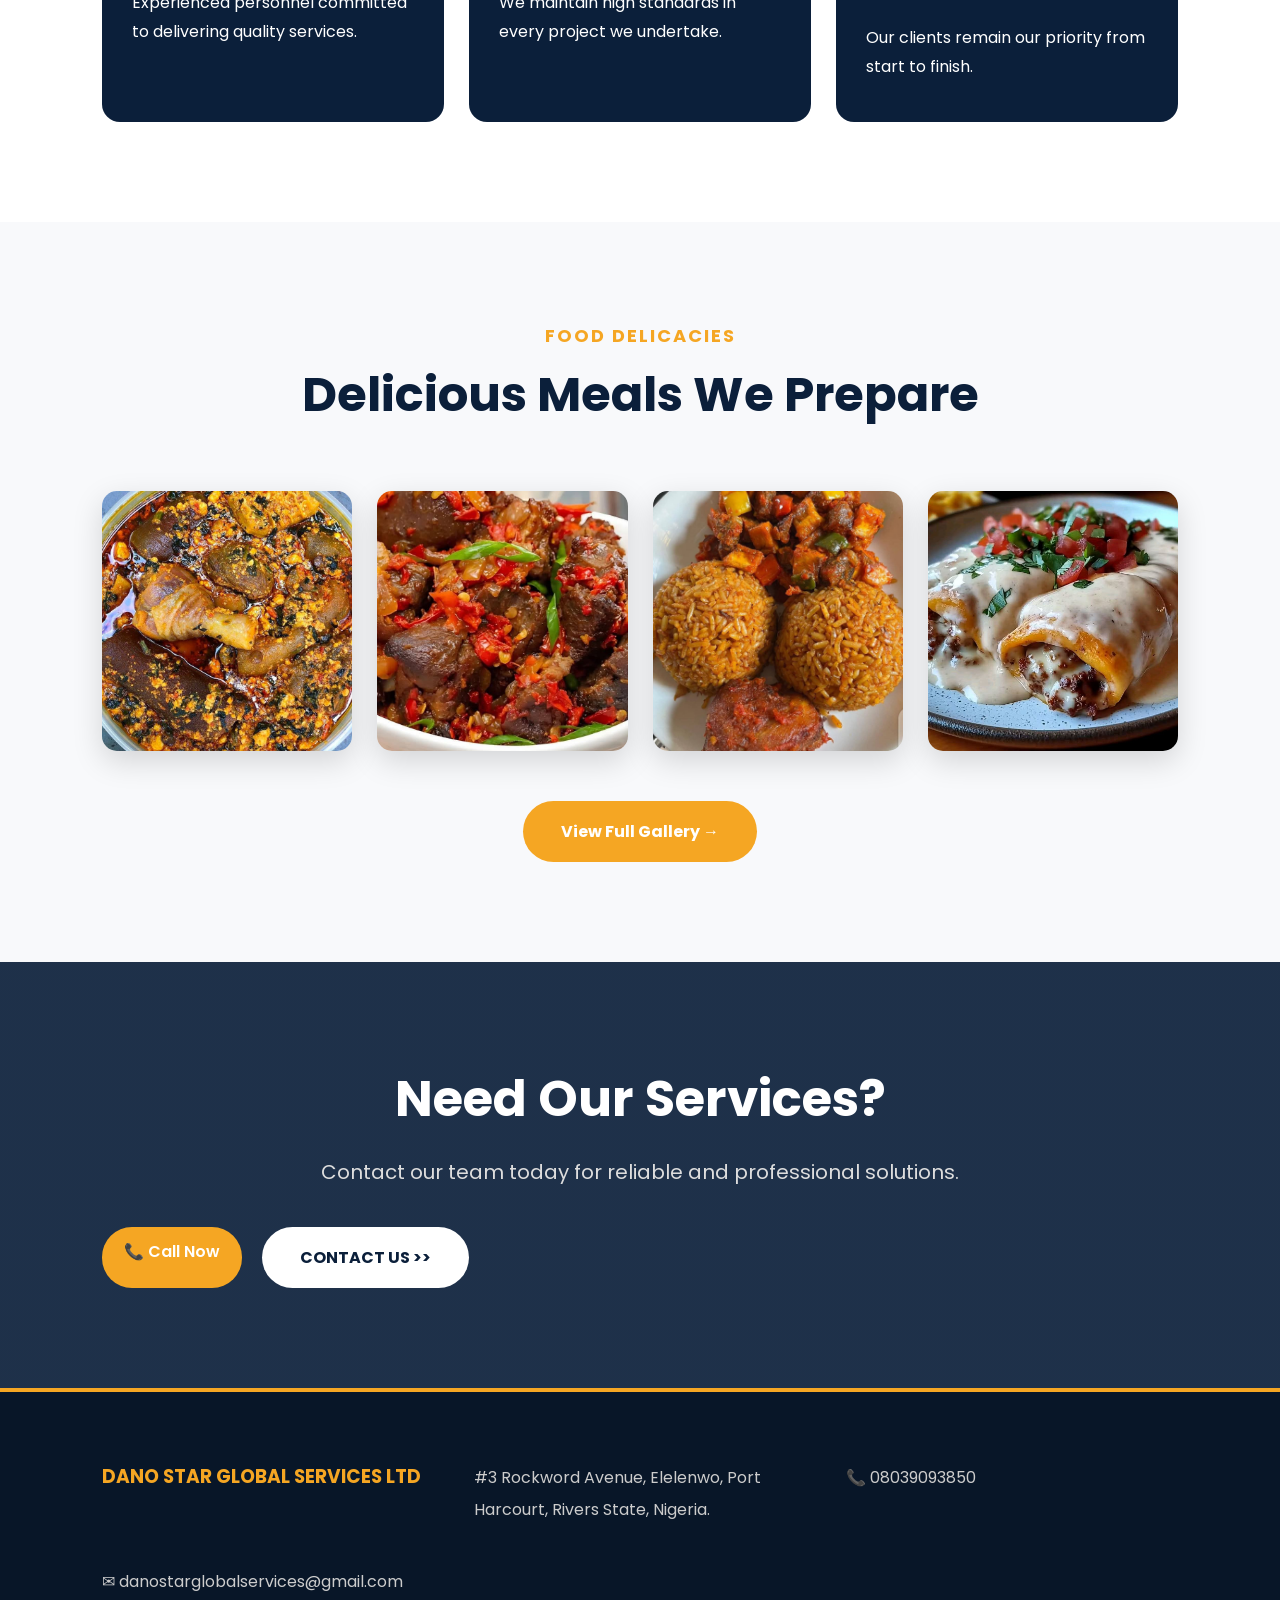
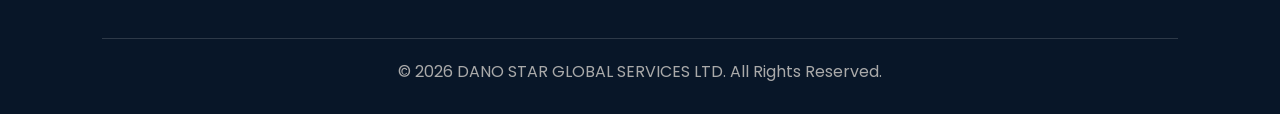
==== commit fffe22a8: "Update index.html fixed project" ====
--- a/index.html
+++ b/index.html
@@ -17,8 +17,6 @@
         rel="stylesheet">
 
      <link rel="stylesheet" href="css/responsive.css">
-
-     <link rel="stylesheet" href="css/style.css">
 
 </head>
 
@@ -90,21 +88,14 @@
 <div class="menu-toggle">
 
 ☰
-
-</div>
-
+</div>
 </nav>
-
 </header>
-
 <!--==========================
         HERO
 ===========================-->
-
 <section class="hero">
-
 <div class="overlay"></div>
-
 <div class="hero-content">
 
 <h4>WELCOME TO</h4>
--- a/css/style.css
+++ b/css/style.css
@@ -43,7 +43,7 @@
 
 /* Section */
 section{
-    padding:100px 0;
+    padding:110px 0;
 }
 
 /* Titles */
@@ -78,10 +78,13 @@
 .btn{
     display:inline-block;
     padding:15px 35px;
-    border-radius:6px;
+    background:#f4b400;
+    color: #fff;
+    border-radius:50px;
     text-decoration:none;
     font-weight:600;
-    transition:.4s;
+    transition:.3s ;
+    box-shadow: 0 8px 20px rgba(0,0,0,.15);
 }
 
 .btn-primary{
@@ -90,8 +93,8 @@
 }
 
 .btn-primary:hover{
-    transform:translateY(-5px);
-    box-shadow:var(--shadow);
+    transform:translateY(-3px);
+    box-shadow:0 8px 20px rgba(0,0,0,0.2);
 }
 
 .btn-outline{
@@ -112,20 +115,20 @@
     top:0;
     left:0;
     width:100%;
-    padding:18px 8%;
+    padding:15px 8%;
     display:flex;
     justify-content:space-between;
     align-items:center;
-    background:rgba(11,31,58,.80);
+    background:rgba(11,31,58,.95);
     backdrop-filter:blur(10px);
     z-index:1000;
-    transition:.4s;
-    height: 100px;
+    transition:0.3s ease;
+    box-shadow: 0 4px 15px rgba(0,0,0,0.15);
 }
 
 .logo img{
-    height:150px;
-    width: 250px;
+    height:auto;
+    width: 180px;
 }
 
 .nav-links{
@@ -137,13 +140,13 @@
 .nav-links a{
     color:#fff;
     text-decoration:none;
-    font-weight:600;
+    font-weight:500;
     position:relative;
-    transition:.3s;
+    transition:color 0.3s ease;
 }
 
 .nav-links a:hover{
-    color:var(--secondary);
+    color:#f4b400;
 }
 
 .nav-links a::after{
@@ -209,7 +212,7 @@
     align-items:center;
     justify-content:center;
     padding:0 8%;
-    background:url("../images/hero/hero1.jpg") center center/cover no-repeat;
+    background:url("images/hero1.jpg") center center/cover no-repeat;
     overflow:hidden;
 }
 
@@ -348,6 +351,11 @@
     overflow:hidden;
     box-shadow:var(--shadow);
     transition:.4s;
+    display: flex;
+    flex-direction: column;
+}
+.service-card p{
+    flex-grow: 1;
 }
 
 .service-card:hover{
@@ -510,6 +518,7 @@
     background:#081628;
     color:#fff;
     padding:70px 8% 30px;
+    border-top: 4px solid #f5a623;
 }
 
 .footer-content{
@@ -730,7 +739,7 @@
 
 width:100%;
 
-height:220px;
+height:240px;
 
 object-fit:cover;
 
@@ -931,4 +940,10 @@
     100%{
         transform:scale(.9);
     }
-}+}
+img{
+    transition: 4s ease;
+}
+    img:hover{
+        transform:scale(1.03) ;
+    }
--- a/css/responsive.css
+++ b/css/responsive.css
@@ -32,18 +32,35 @@
         display:block;
     }
 
+    .navbar{
+    display:flex;
+    justify-content:space-between;
+    align-items:center;
+}
+
+.logo img{
+    width:150px;
+    height:auto;
+}
+
+.menu-toggle{
+    display:block;
+    font-size:32px;
+    color:#fff;
+    cursor:pointer;
+}
+
     .nav-links{
         position:absolute;
         top:100%;
         left:0;
         width:100%;
         background:#081628;
-        flex-direction:row;
-        text-align:left;
-        gap:10px;
-        padding:30px 0;
+        flex-direction:column;
+        text-align:center;
+        gap:20px;
+        padding:25px 0;
         display:none;
-        height: 30px
     }
 
     .nav-links.active{
@@ -56,15 +73,22 @@
 
     .hero{
         text-align:center;
-        padding:0 5%;
+        padding: 160px 5% 80px;
+        min-height: 100vh;
+        align-items:center;
+    }
+    .hero-content{
+        margin-top: 40px;
+        text-align: center;
     }
 
     .hero-content h1{
-        font-size:42px;
+        font-size:32px;
+        line-height:1.15;
     }
 
     .hero-content p{
-        font-size:18px;
+        font-size:17px;
     }
 
     .hero-buttons{
@@ -74,20 +98,39 @@
     .about-text h2,
     .section-title h2,
     .contact-cta h2{
-        font-size:34px;
+        font-size:42px;
+        line-height: 1.2;
+    }
+    .about-text p{
+        font-size: 17px;
+        line-height: 1.8;
     }
 
     .footer-content{
         grid-template-columns:1fr;
         text-align:center;
     }
+.food-grid{
+    display: grid;
+    grid-template-columns: repeat(2,1fr);
+    gap:10px;
+}
 
+.food-card img{
+    width: 100px;
+    height: 130px;
+    object-fit: cover;
 }
+.food-card h3{
+    font-size: 13px;
+    padding: 8px;
+}
+}
+
 
 /*==========================
       SMALL PHONES
 ==========================*/
-
 @media(max-width:480px){
 
     .hero-content h1{
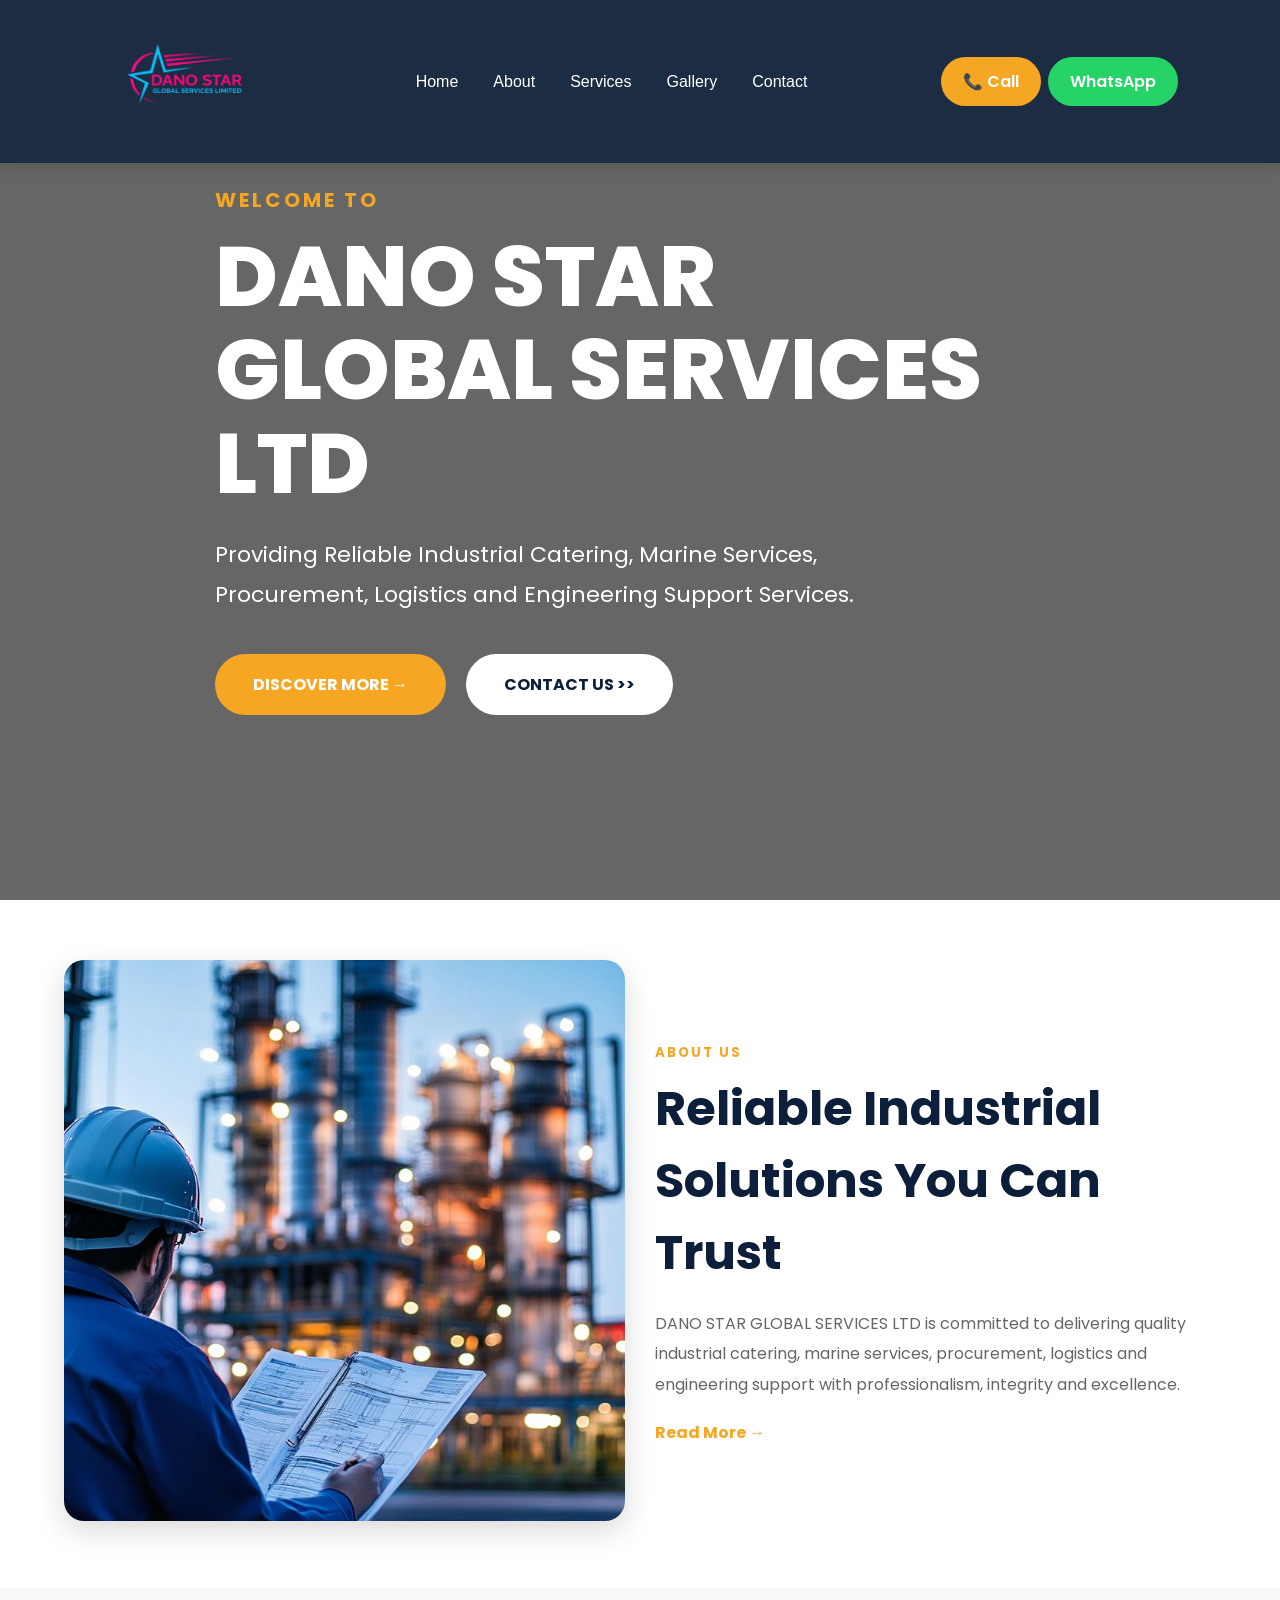
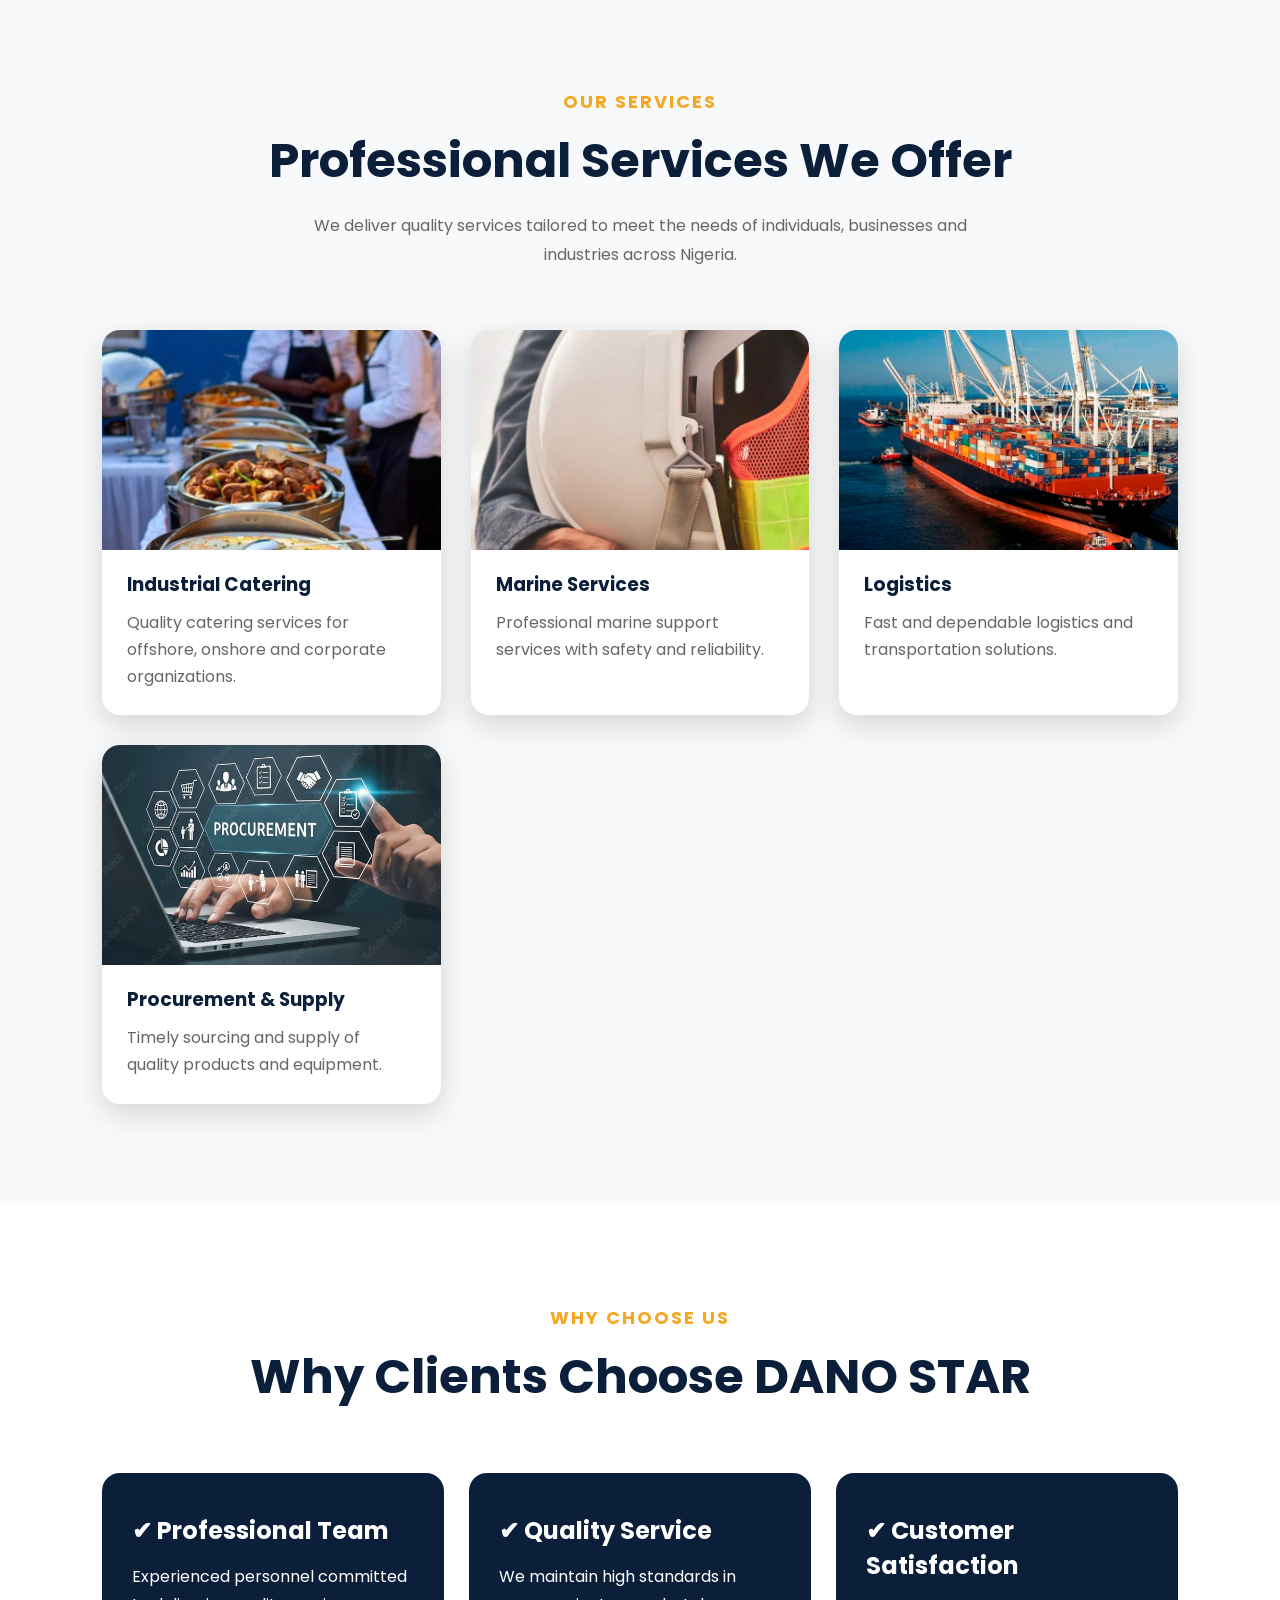
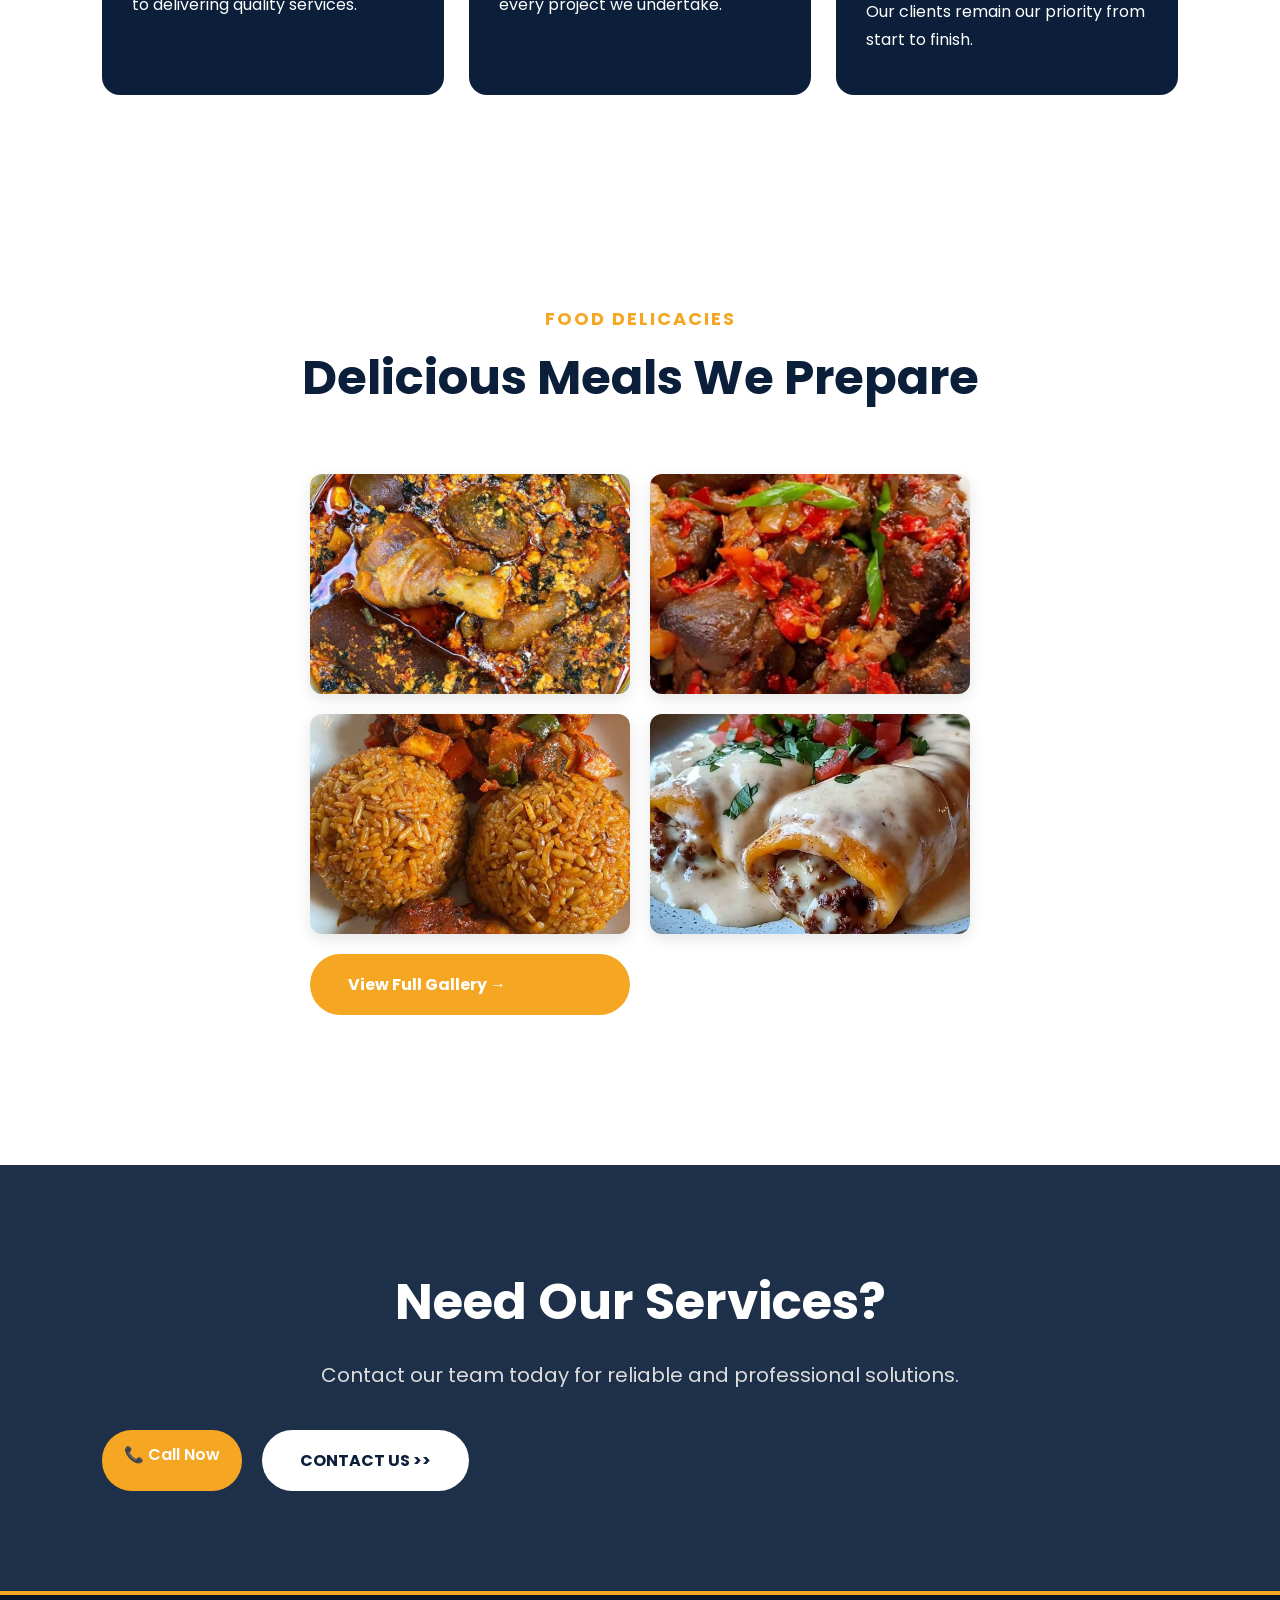
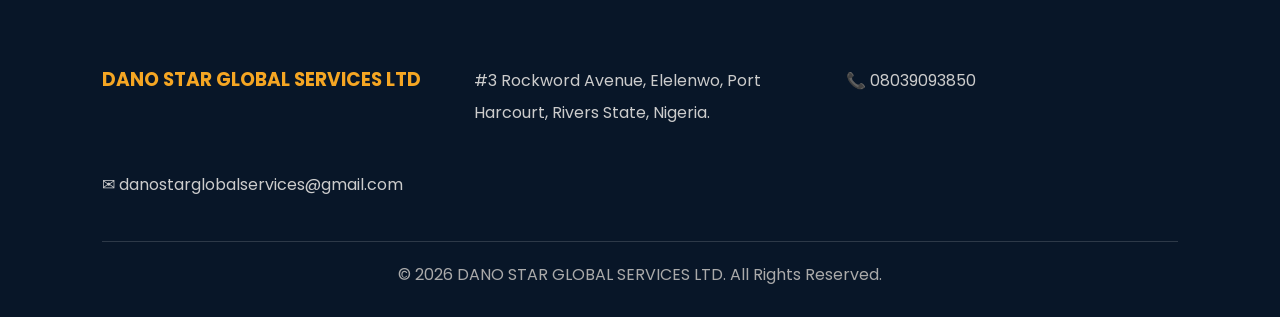
==== commit 09906e40: "Update index.html fixed project" ====
--- a/index.html
+++ b/index.html
@@ -307,16 +307,22 @@
 
     </div>
 
-    <div class="gallery-grid">
-
-        <img src="images/Egusi.jpg" alt="Food">
-
+    <div class="food-grid">
+
+    <div class="food-card">
+        <img src="images/Egusi.jpg" alt="Egusi Soup">
+    </div>
+
+    <div class="food-card">
         <img src="images/food2.jpeg" alt="Food">
-
+    </div>
+
+    <div class="food-card">
         <img src="images/food3.jpeg" alt="Food">
-
-        <img src="images/beef enchiladas with queso and cream sauce.jpeg" alt="Food">
-
+    </div>
+
+    <div class="food-card">
+        <img src="images/beef enchiladas with queso and cream sauce.jpeg" alt="Beef Enchiladas">
     </div>
 
     <a href="gallery.html" class="discover-btn">
@@ -340,7 +346,6 @@
         <a href="tel:+2348039093850" class="call-btn">
 
             📞 Call Now
-
         </a>
 
         <a href="contact.html" class="contact-btn">
@@ -352,7 +357,6 @@
     </div>
 
 </section>
-
 <!--==========================
         FOOTER
 ===========================-->
@@ -376,9 +380,7 @@
         © 2026 DANO STAR GLOBAL SERVICES LTD. All Rights Reserved.
 
     </div>
-
 </footer>
-
 <script src="js/script.js"></script>
 
 </body>
--- a/css/style.css
+++ b/css/style.css
@@ -16,7 +16,7 @@
 html{
     scroll-behavior:smooth;
 }
-
+html,
 body{
     font-family:'Poppins',sans-serif;
     background:#ffffff;
@@ -287,10 +287,10 @@
 ===================================*/
 
 .about-preview{
-    padding:100px 8%;
+    padding:60px 5%;
     display:grid;
     grid-template-columns:1fr 1fr;
-    gap:60px;
+    gap:30px;
     align-items:center;
     background:#fff;
 }
@@ -321,7 +321,7 @@
 .about-text p{
     color:#666;
     line-height:1.9;
-    margin-bottom:30px;
+    margin-bottom:20px;
 }
 
 .about-text a{
@@ -419,31 +419,36 @@
       GALLERY PREVIEW
 ===================================*/
 
-.gallery-preview{
-    padding:100px 8%;
-    background:#f8f9fb;
-    text-align:center;
-}
-
-.gallery-grid{
-    display:grid;
-    grid-template-columns:repeat(auto-fit,minmax(250px,1fr));
-    gap:25px;
-    margin:50px 0;
-}
-
-.gallery-grid img{
-    width:100%;
-    height:260px;
-    object-fit:cover;
-    border-radius:15px;
-    cursor:pointer;
-    transition:.4s;
-    box-shadow:var(--shadow);
-}
-
-.gallery-grid img:hover{
-    transform:scale(1.05);
+/*==========================
+      FOOD GALLERY
+===========================*/
+
+.food-grid {
+    display: grid;
+    grid-template-columns: repeat(2, minmax(0, 1fr));
+    gap: 15px;
+    width: 100%;
+}
+
+.food-card {
+    width: 100%;
+    min-width: 0;
+    overflow: hidden;
+}
+
+.food-card img {
+    display: block;
+    width: 100%;
+    height: 180px;
+    object-fit: cover;
+}
+
+.food-card h3 {
+    font-size: 16px;
+    line-height: 1.4;
+    padding: 10px;
+    margin: 0;
+    word-wrap: break-word;
 }
 
 /*==================================
@@ -701,71 +706,39 @@
 font-weight: 700;
 }
 
-.food-grid{
-
-display:grid;
-
-grid-template-columns:repeat(auto-fit,minmax(280px,1fr));
-
-gap:25px;
-margin: 40px 0;
-
-}
-
-.food-card{
-
-background:#fff;
-
-border-radius:10px;
-
-overflow:hidden;
-
-box-shadow:0 5px 15px rgba(0,0,0,.1);
-
-transition:.4s;
-
-cursor:pointer;
-text-align: center;
-
-}
-
-.food-card:hover{
-
-transform:translateY(-10px);
-
-}
-
-.food-card img{
-
-width:100%;
-
-height:240px;
-
-object-fit:cover;
-
-transition:.5s;
-
-display: block;
-
-}
-
-.food-card:hover img{
-
-transform:scale(1.08);
-
-}
-
-.food-card h3{
-
-padding:15px;
-
-text-align:center;
-
-color:#0B1F3A;
-
-font-size:18px;
-font-weight: 600;
-
+/*==================================
+        FOOD GALLERY
+===================================*/
+
+.food-grid {
+    display: grid;
+    grid-template-columns: repeat(2, 320px);
+    justify-content: center;
+    gap: 20px;
+    margin: 40px auto;
+}
+
+.food-card {
+    width: 320px;
+    background: #fff;
+    border-radius: 12px;
+    overflow: hidden;
+    box-shadow: 0 5px 15px rgba(0,0,0,.1);
+}
+
+.food-card img {
+    display: block;
+    width: 100%;
+    height: 220px;
+    object-fit: cover;
+}
+
+.food-card h3 {
+    padding: 12px;
+    margin: 0;
+    text-align: center;
+    color: var(--primary);
+    font-size: 16px;
 }
 /*==============================
     CERTIFICATES PAGE
--- a/css/responsive.css
+++ b/css/responsive.css
@@ -110,20 +110,80 @@
         grid-template-columns:1fr;
         text-align:center;
     }
-.food-grid{
+
+.food-grid {
     display: grid;
-    grid-template-columns: repeat(2,1fr);
-    gap:10px;
-}
-
-.food-card img{
-    width: 100px;
-    height: 130px;
+    grid-template-columns: repeat(2, minmax(0, 1fr));
+    gap: 12px;
+    width: 100%;
+    margin: 30px 0;
+}
+
+.food-card {
+    width: 100%;
+    min-width: 0;
+}
+
+.food-card img {
+    width: 100%;
+    height: 150px;
+    display: block;
     object-fit: cover;
 }
-.food-card h3{
+
+.food-card h3 {
     font-size: 13px;
-    padding: 8px;
+    line-height: 1.3;
+    padding: 9px 6px;
+    margin: 0;
+    word-break: normal;
+    overflow-wrap: break-word;
+}
+html,
+body {
+    width: 100%;
+    max-width: 100%;
+    overflow-x: hidden;
+}
+.gallery-heading{
+    font-size: 28px;
+    line-height: 1.2;
+    padding: 0 15px;
+    max-width: 320px;
+    margin: 70px auto 30px;
+}
+.about-preview{
+    display: flex;
+    flex-direction: column;
+    gap: 25px;
+    padding: 40px 5%;
+}
+.about-image{
+    order: 2;
+    margin-top: 0;
+
+}
+.about-text{
+    order: 1;
+}
+.about-image img{
+    width: 100%;
+    display: block;
+}
+.values-grid{
+    display: grid;
+    grid-template-columns: 1fr;
+    gap: 20px;
+    margin-top: 40px;
+}
+
+.value-card{
+    width: 100%;
+    max-width: 350px;
+    margin: 0 auto;
+    padding: 35px 20px;
+    border-radius: 20px;
+    text-align: center;
 }
 }
 
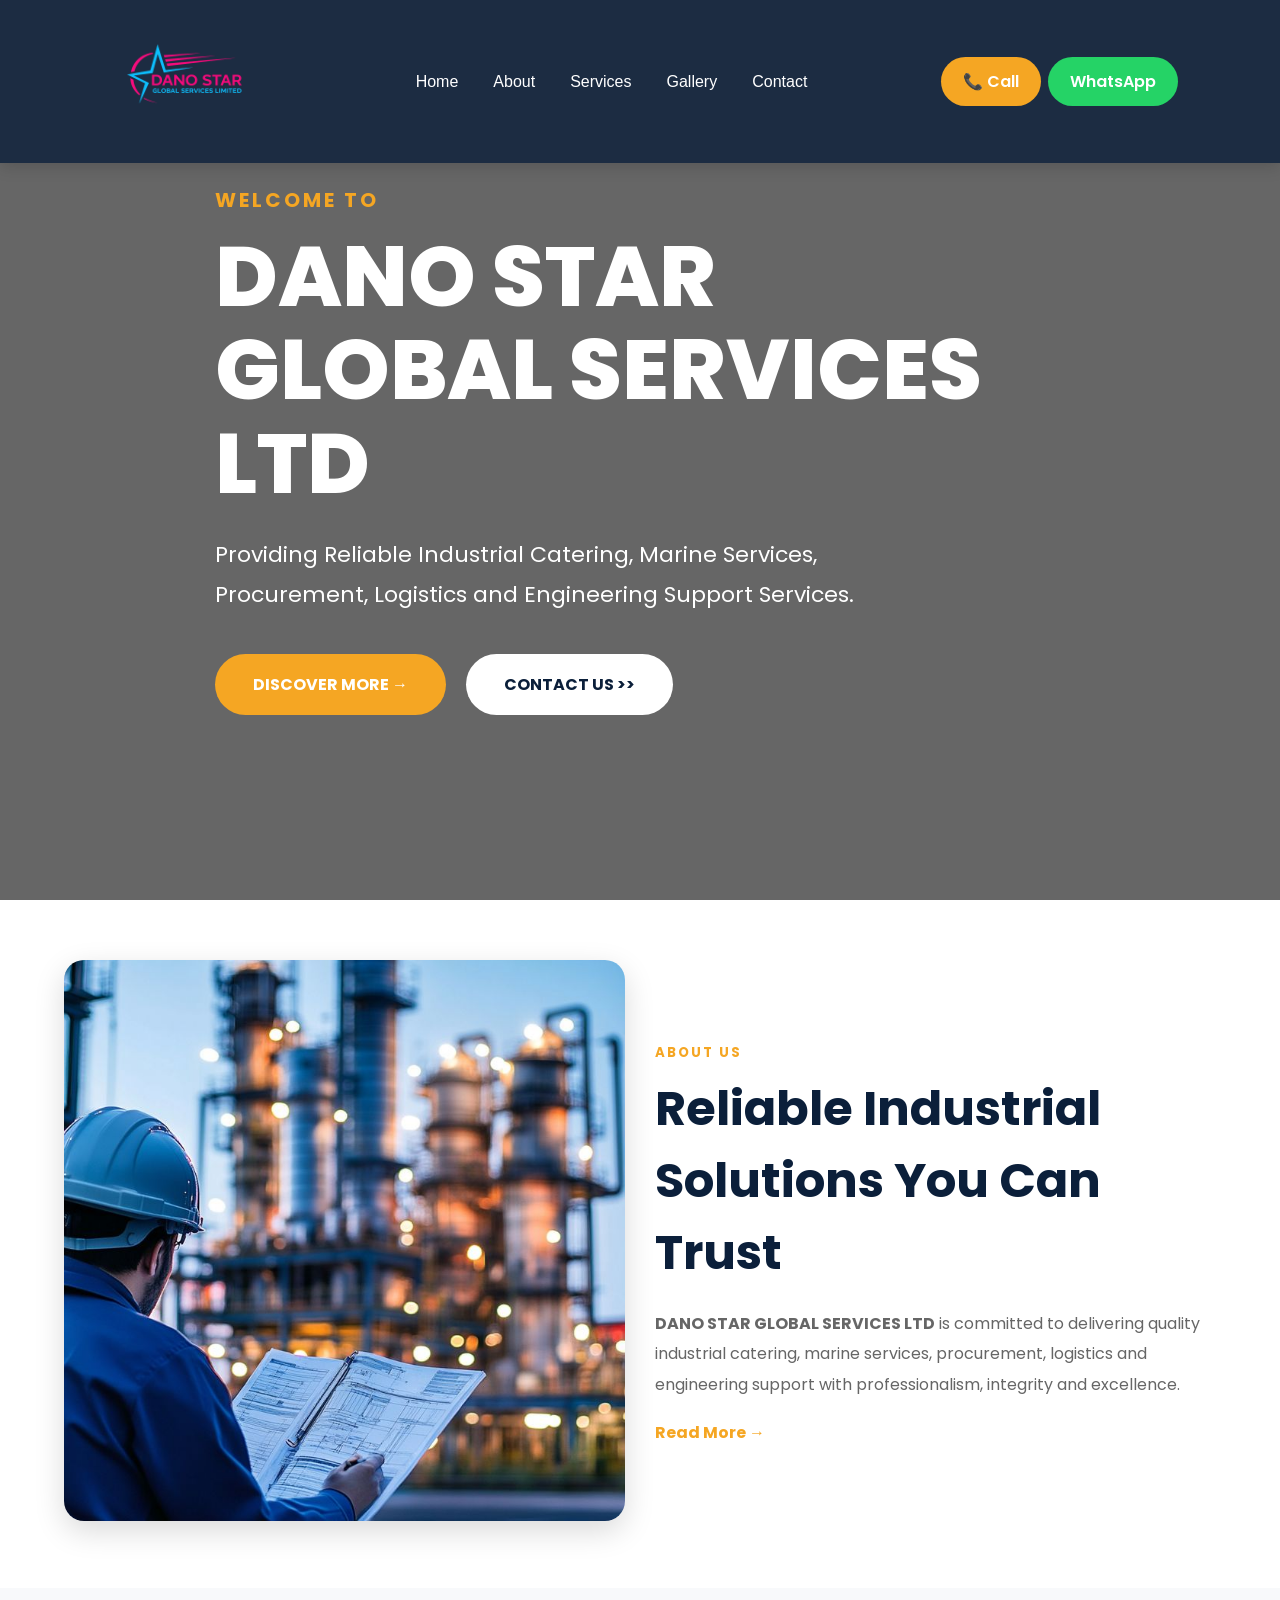
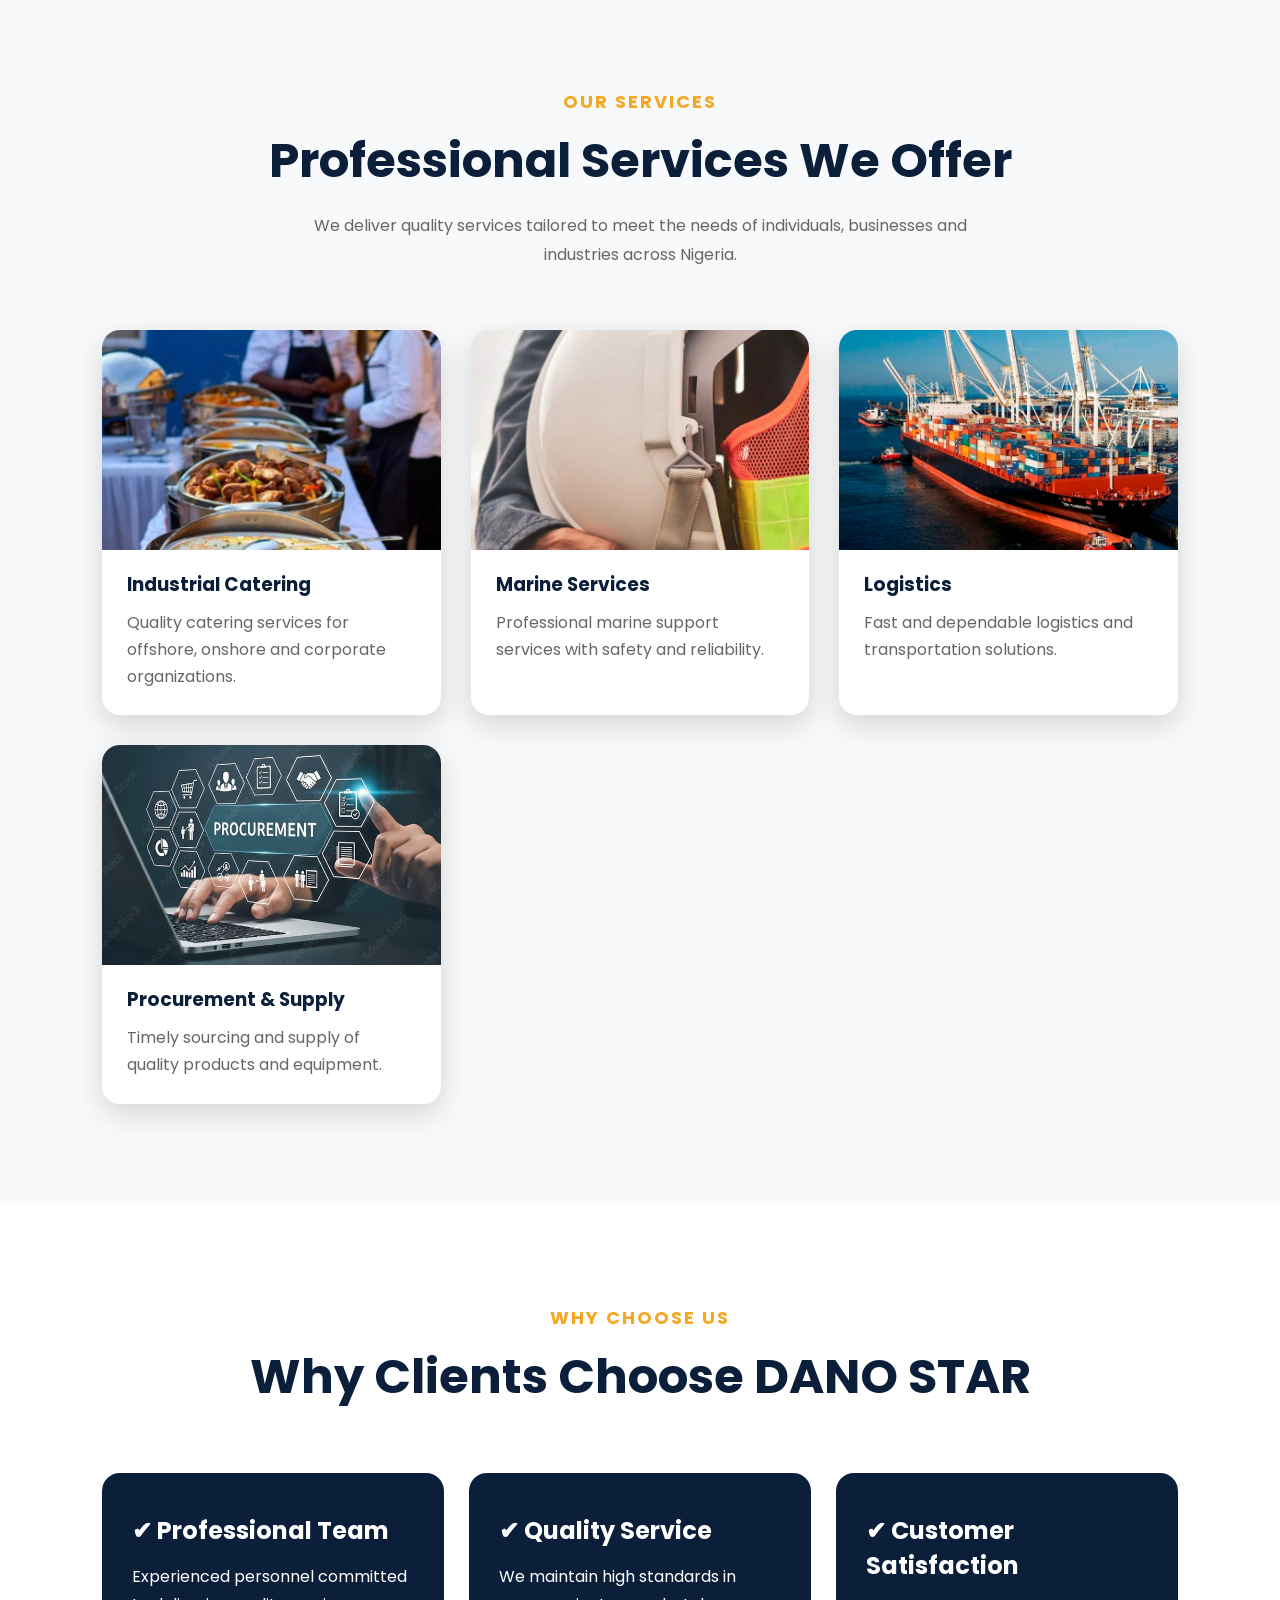
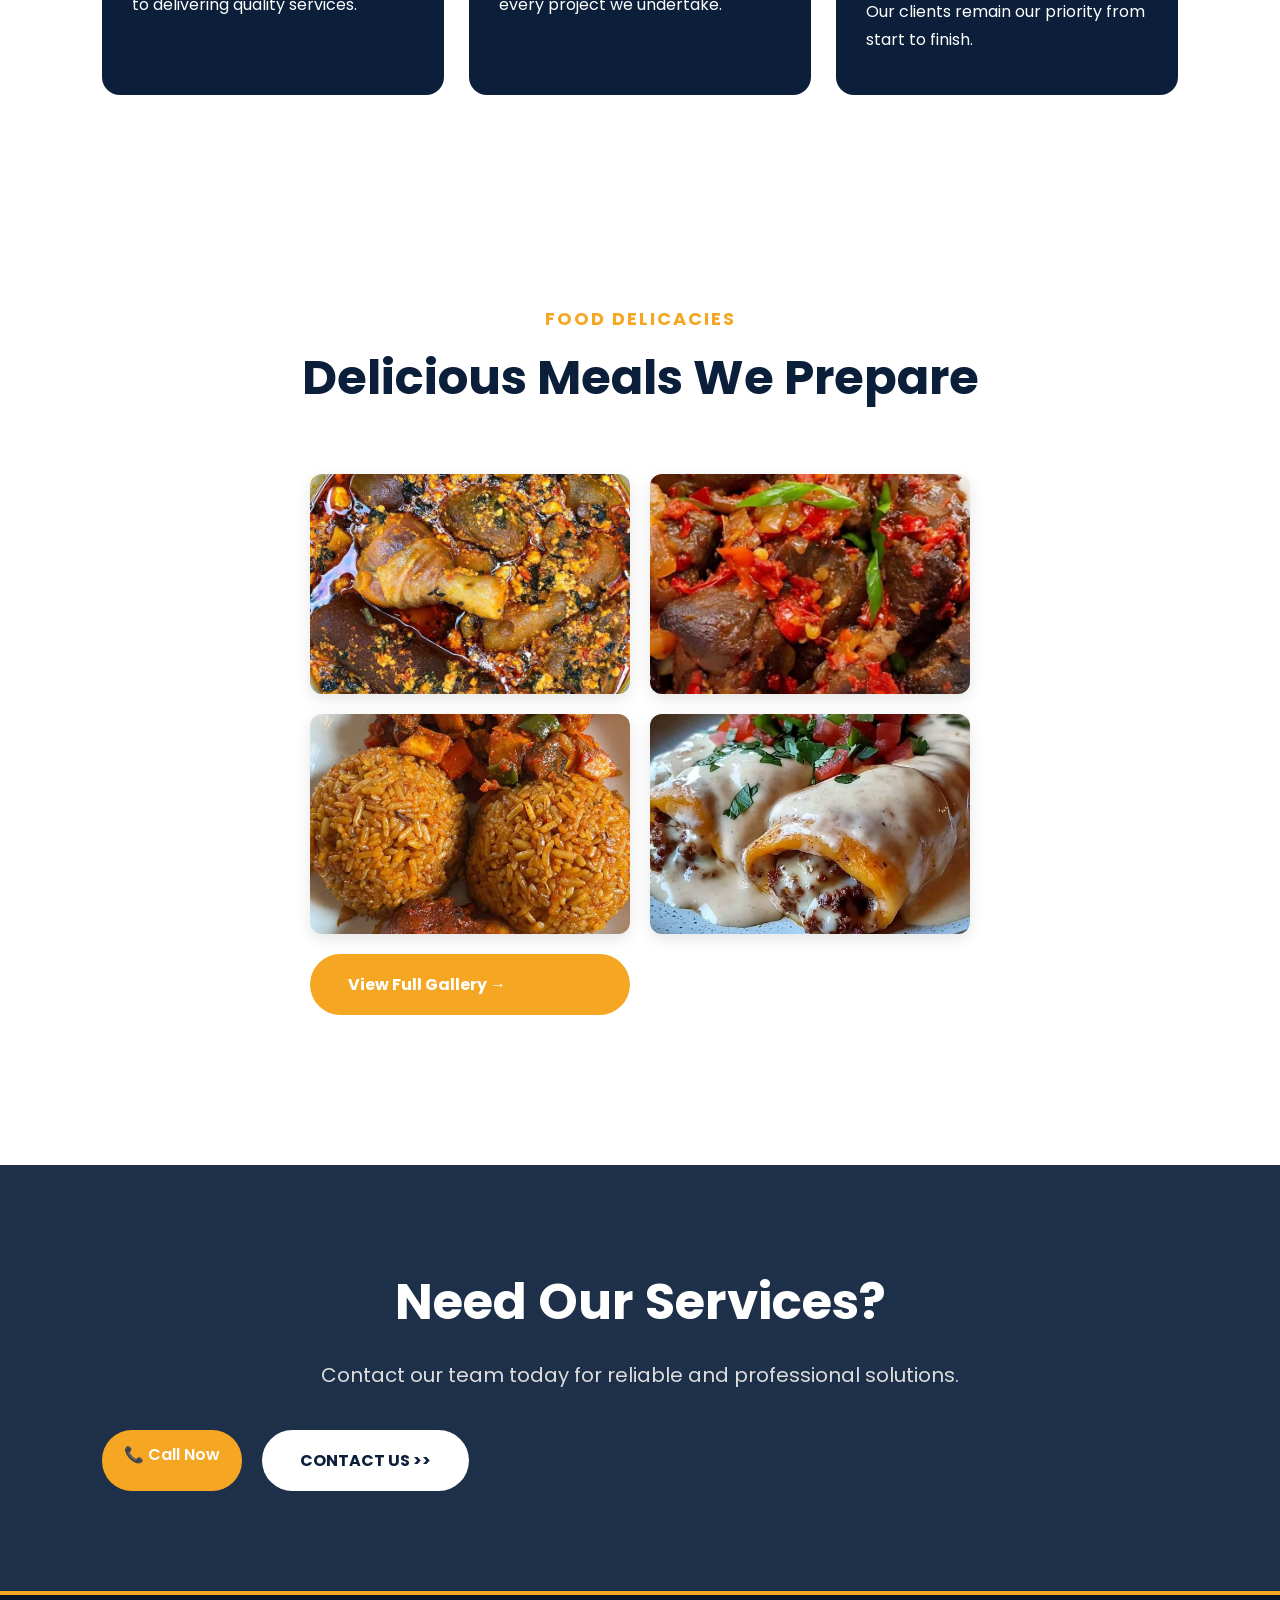
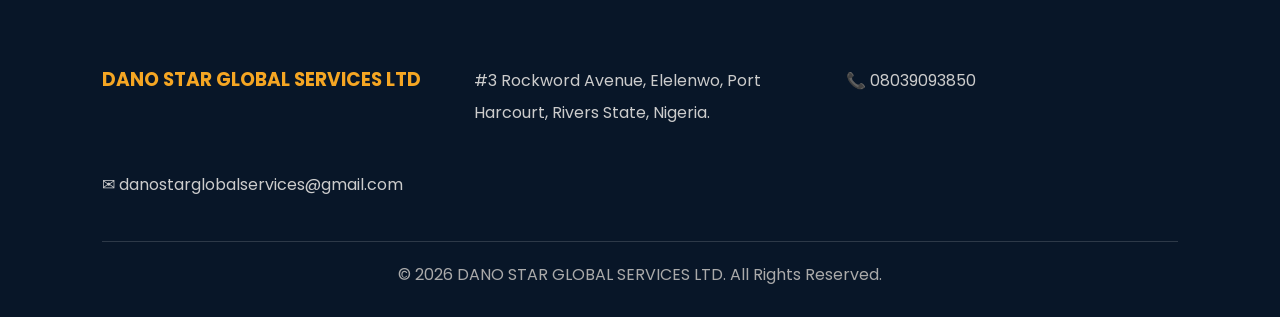
==== commit b22e4f2c: "Update index.html fixed project" ====
--- a/index.html
+++ b/index.html
@@ -160,7 +160,7 @@
 
 <p>
 
-DANO STAR GLOBAL SERVICES LTD is committed to delivering
+<strong>DANO STAR GLOBAL SERVICES LTD</strong> is committed to delivering
 quality industrial catering, marine services, procurement,
 logistics and engineering support with professionalism,
 integrity and excellence.
--- a/css/style.css
+++ b/css/style.css
@@ -920,3 +920,147 @@
     img:hover{
         transform:scale(1.03) ;
     }
+/*==================================
+   COMPANY CAPACITY & COMMITMENT
+===================================*/
+
+.company-capacity{
+    padding:100px 8%;
+    background:#f8f9fb;
+}
+
+.capacity-grid{
+    display:grid;
+    grid-template-columns:repeat(4, 1fr);
+    gap:25px;
+    margin-top:50px;
+}
+
+.capacity-card{
+    background:#fff;
+    padding:35px 25px;
+    border-radius:18px;
+    box-shadow:var(--shadow);
+    border-top:4px solid var(--secondary);
+    transition:.4s ease;
+}
+
+.capacity-card:hover{
+    transform:translateY(-8px);
+}
+
+.capacity-card h3{
+    color:var(--primary);
+    font-size:21px;
+    margin-bottom:15px;
+}
+
+.capacity-card p{
+    color:#666;
+    line-height:1.8;
+}
+
+
+/*==================================
+        HEALTH & SAFETY
+===================================*/
+
+.health-safety{
+    padding:100px 8%;
+    background:#fff;
+}
+
+.safety-content{
+    display:grid;
+    grid-template-columns:repeat(2,1fr);
+    gap:30px;
+    margin-top:50px;
+}
+
+.safety-card{
+    background:#0B1F3A;
+    color:#fff;
+    padding:35px;
+    border-radius:18px;
+    transition:.4s ease;
+}
+
+.safety-card:hover{
+    transform:translateY(-8px);
+    background:#F5A623;
+}
+
+.safety-card h3{
+    font-size:24px;
+    margin-bottom:15px;
+}
+
+.safety-card p{
+    line-height:1.8;
+    color:#eee;
+}
+
+
+/*==================================
+       COMMUNITY RELATIONSHIP
+===================================*/
+
+.community-section{
+    padding:100px 8%;
+    background:#f8f9fb;
+}
+
+.community-content{
+    display:grid;
+    grid-template-columns:1.5fr 1fr;
+    gap:60px;
+    align-items:center;
+}
+
+.community-text h5{
+    color:var(--secondary);
+    letter-spacing:2px;
+    margin-bottom:12px;
+}
+
+.community-text h2{
+    color:var(--primary);
+    font-size:45px;
+    margin-bottom:25px;
+}
+
+.community-text p{
+    color:#666;
+    line-height:1.9;
+    margin-bottom:18px;
+}
+
+.community-highlight{
+    background:var(--primary);
+    color:#fff;
+    padding:40px;
+    border-radius:20px;
+    box-shadow:var(--shadow);
+}
+
+.community-highlight h3{
+    color:var(--secondary);
+    font-size:27px;
+    margin-bottom:25px;
+}
+
+.community-highlight ul{
+    list-style:none;
+}
+
+.community-highlight li{
+    padding:12px 0;
+    border-bottom:1px solid rgba(255,255,255,.15);
+}
+
+.community-highlight li::before{
+    content:"✓";
+    color:var(--secondary);
+    font-weight:bold;
+    margin-right:12px;
+}
--- a/css/responsive.css
+++ b/css/responsive.css
@@ -28,7 +28,7 @@
 
 @media(max-width:768px){
 
-    .menu-toggle{
+.menu-toggle{
         display:block;
     }
 
@@ -186,6 +186,54 @@
     text-align: center;
 }
 }
+/*==================================
+   COMPANY CAPACITY RESPONSIVE
+===================================*/
+
+@media(max-width:992px){
+
+    .capacity-grid{
+        grid-template-columns:repeat(2,1fr);
+    }
+
+    .community-content{
+        grid-template-columns:1fr;
+        gap:40px;
+    }
+
+}
+
+
+@media(max-width:768px){
+
+    .capacity-grid{
+        grid-template-columns:1fr;
+        gap:20px;
+    }
+
+    .capacity-card{
+        padding:30px 25px;
+    }
+
+    .safety-content{
+        grid-template-columns:1fr;
+        gap:20px;
+    }
+
+    .community-section{
+        padding:70px 5%;
+    }
+
+    .community-text h2{
+        font-size:36px;
+        line-height:1.2;
+    }
+
+    .community-highlight{
+        padding:30px 25px;
+    }
+
+}
 
 
 /*==========================
@@ -213,5 +261,53 @@
     .why-card{
         margin:0 auto;
     }
-
-}+}
+
+/*==================================
+   COMPANY CAPACITY RESPONSIVE
+===================================*/
+
+@media(max-width:992px){
+
+    .capacity-grid{
+        grid-template-columns:repeat(2,1fr);
+    }
+
+    .community-content{
+        grid-template-columns:1fr;
+        gap:40px;
+    }
+
+}
+
+
+@media(max-width:768px){
+
+    .capacity-grid{
+        grid-template-columns:1fr;
+        gap:20px;
+    }
+
+    .capacity-card{
+        padding:30px 25px;
+    }
+
+    .safety-content{
+        grid-template-columns:1fr;
+        gap:20px;
+    }
+
+    .community-section{
+        padding:70px 5%;
+    }
+
+    .community-text h2{
+        font-size:36px;
+        line-height:1.2;
+    }
+
+    .community-highlight{
+        padding:30px 25px;
+    }
+
+}
